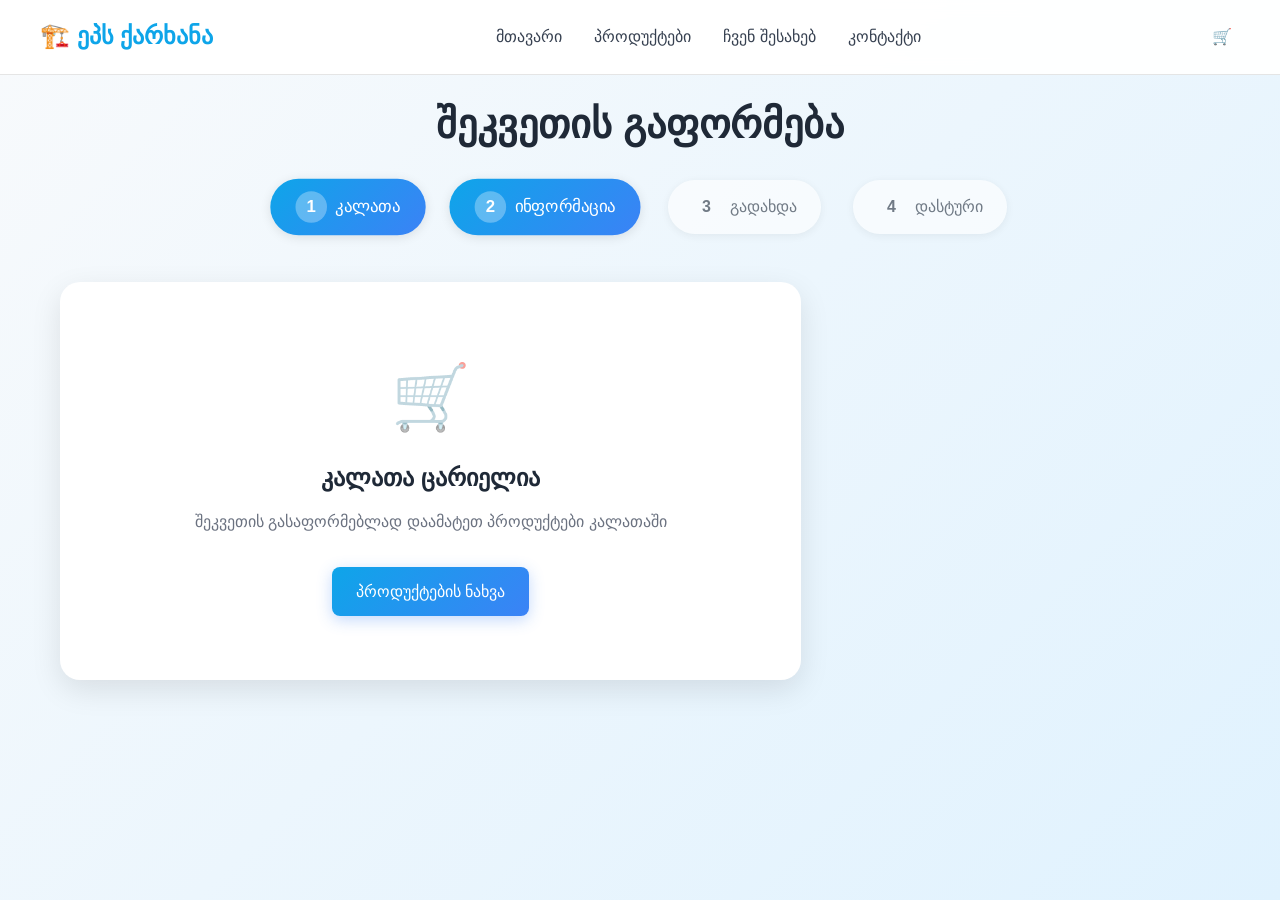
==== checkout.html @ 1c7c9269 "." ====
<!DOCTYPE html>
<html lang="ka">
<head>
    <meta charset="UTF-8">
    <meta name="viewport" content="width=device-width, initial-scale=1.0">
    <title>შეკვეთის გაფორმება - ეპს ქარხანა</title>
    <link rel="stylesheet" href="./style.css">
    <link rel="stylesheet" href="./checkout.css">
</head>
<body>
    <!-- Header -->
    <header class="header">
        <nav class="nav container">
            <div class="nav__brand">
                <h2>🏗️ ეპს ქარხანა</h2>
            </div>
            <div class="nav__menu" id="nav-menu">
                <ul class="nav__list">
                    <li><a href="index.html" class="nav__link">მთავარი</a></li>
                    <li><a href="index.html#products" class="nav__link">პროდუქტები</a></li>
                    <li><a href="index.html#about" class="nav__link">ჩვენ შესახებ</a></li>
                    <li><a href="index.html#contact" class="nav__link">კონტაქტი</a></li>
                </ul>
            </div>
            <div class="nav__actions">
                <div class="cart-icon" id="cart-icon">
                    🛒
                    <span class="cart-count" id="cart-count">0</span>
                </div>
                <div class="nav__toggle" id="nav-toggle">
                    <span></span>
                    <span></span>
                    <span></span>
                </div>
            </div>
        </nav>
    </header>

    <!-- Checkout Main Content -->
    <main class="checkout-main">
        <div class="container">
            <div class="checkout-header">
                <h1>შეკვეთის გაფორმება</h1>
                <div class="checkout-steps">
                    <div class="step active" data-step="1">
                        <span class="step-number">1</span>
                        <span class="step-title">კალათა</span>
                    </div>
                    <div class="step active" data-step="2">
                        <span class="step-number">2</span>
                        <span class="step-title">ინფორმაცია</span>
                    </div>
                    <div class="step" data-step="3">
                        <span class="step-number">3</span>
                        <span class="step-title">გადახდა</span>
                    </div>
                    <div class="step" data-step="4">
                        <span class="step-number">4</span>
                        <span class="step-title">დასტური</span>
                    </div>
                </div>
            </div>

            <div class="checkout-content">
                <div class="checkout-form-section">
                    <!-- Customer Information Form -->
                    <div class="checkout-section" id="customer-info-section">
                        <h2>🏢 მომხმარებლის ინფორმაცია</h2>
                        <form id="checkout-form" class="checkout-form">
                            <div class="form-group">
                                <label for="customer-type">მომხმარებლის ტიპი</label>
                                <select id="customer-type" name="customerType" required>
                                    <option value="">აირჩიეთ ტიპი</option>
                                    <option value="individual">ფიზიკური პირი</option>
                                    <option value="business">იურიდიული პირი</option>
                                </select>
                            </div>

                            <div class="form-row">
                                <div class="form-group">
                                    <label for="first-name">სახელი *</label>
                                    <input type="text" id="first-name" name="firstName" required>
                                </div>
                                <div class="form-group">
                                    <label for="last-name">გვარი *</label>
                                    <input type="text" id="last-name" name="lastName" required>
                                </div>
                            </div>

                            <div class="business-fields" style="display: none;">
                                <div class="form-group">
                                    <label for="company-name">კომპანიის დასახელება</label>
                                    <input type="text" id="company-name" name="companyName">
                                </div>
                                <div class="form-group">
                                    <label for="tax-number">საიდენტიფიკაციო ნომერი</label>
                                    <input type="text" id="tax-number" name="taxNumber">
                                </div>
                            </div>

                            <div class="form-row">
                                <div class="form-group">
                                    <label for="email">ელ. ფოსტა *</label>
                                    <input type="email" id="email" name="email" required>
                                </div>
                                <div class="form-group">
                                    <label for="phone">ტელეფონი *</label>
                                    <input type="tel" id="phone" name="phone" required placeholder="+995 XXX XXX XXX">
                                </div>
                            </div>

                            <h3>📍 მიწოდების მისამართი</h3>
                            <div class="form-group">
                                <label for="city">ქალაქი *</label>
                                <select id="city" name="city" required>
                                    <option value="">აირჩიეთ ქალაქი</option>
                                    <option value="tbilisi">თბილისი</option>
                                    <option value="batumi">ბათუმი</option>
                                    <option value="kutaisi">ქუთაისი</option>
                                    <option value="rustavi">რუსთავი</option>
                                    <option value="gori">გორი</option>
                                    <option value="zugdidi">ზუგდიდი</option>
                                    <option value="poti">ფოთი</option>
                                    <option value="other">სხვა</option>
                                </select>
                            </div>

                            <div class="form-group">
                                <label for="address">მისამართი *</label>
                                <textarea id="address" name="address" required placeholder="ქუჩა, სახლის ნომერი, ბინის ნომერი"></textarea>
                            </div>

                            <div class="form-group">
                                <label for="delivery-notes">მიწოდების შენიშვნები</label>
                                <textarea id="delivery-notes" name="deliveryNotes" placeholder="დამატებითი ინფორმაცია მიწოდების შესახებ"></textarea>
                            </div>

                            <h3>🚚 მიწოდების ტიპი</h3>
                            <div class="delivery-options">
                                <label class="delivery-option">
                                    <input type="radio" name="deliveryType" value="standard" checked>
                                    <div class="delivery-option-content">
                                        <span class="delivery-title">სტანდარტული მიწოდება</span>
                                        <span class="delivery-time">3-5 სამუშაო დღე</span>
                                        <span class="delivery-price">უფასო (50 ლარზე მეტი შეკვეთისთვის)</span>
                                    </div>
                                </label>
                                <label class="delivery-option">
                                    <input type="radio" name="deliveryType" value="express">
                                    <div class="delivery-option-content">
                                        <span class="delivery-title">ექსპრეს მიწოდება</span>
                                        <span class="delivery-time">1-2 სამუშაო დღე</span>
                                        <span class="delivery-price">15 ლარი</span>
                                    </div>
                                </label>
                                <label class="delivery-option">
                                    <input type="radio" name="deliveryType" value="pickup">
                                    <div class="delivery-option-content">
                                        <span class="delivery-title">თვითონ ამოღება</span>
                                        <span class="delivery-time">ნებისმიერ დროს</span>
                                        <span class="delivery-price">უფასო</span>
                                    </div>
                                </label>
                            </div>

                            <h3>💳 გადახდის მეთოდი</h3>
                            <div class="payment-methods">
                                <label class="payment-method">
                                    <input type="radio" name="paymentMethod" value="cash" checked>
                                    <div class="payment-method-content">
                                        <span class="payment-icon">💵</span>
                                        <span class="payment-title">ნაღდი ანგარიშსწორება</span>
                                        <span class="payment-desc">მიწოდებისას</span>
                                    </div>
                                </label>
                                <label class="payment-method">
                                    <input type="radio" name="paymentMethod" value="bank">
                                    <div class="payment-method-content">
                                        <span class="payment-icon">🏦</span>
                                        <span class="payment-title">საბანკო გადარიცხვა</span>
                                        <span class="payment-desc">ინვოისის მიღების შემდეგ</span>
                                    </div>
                                </label>
                                <label class="payment-method">
                                    <input type="radio" name="paymentMethod" value="card">
                                    <div class="payment-method-content">
                                        <span class="payment-icon">💳</span>
                                        <span class="payment-title">ბარათით გადახდა</span>
                                        <span class="payment-desc">ონლაინ გადახდა</span>
                                    </div>
                                </label>
                            </div>

                            <div class="form-actions">
                                <button type="button" class="btn btn--secondary" onclick="window.history.back()">
                                    ← უკან დაბრუნება
                                </button>
                                <button type="submit" class="btn btn--primary" id="place-order-btn">
                                    შეკვეთის გაფორმება
                                </button>
                            </div>
                        </form>
                    </div>
                </div>

                <!-- Order Summary -->
                <div class="order-summary-section">
                    <div class="order-summary">
                        <h2>🛒 შეკვეთის შეჯამება</h2>
                        <div class="order-items" id="checkout-items">
                            <!-- Items will be loaded here -->
                        </div>
                        
                        <div class="order-totals">
                            <div class="total-row">
                                <span>პროდუქტების ღირებულება:</span>
                                <span id="subtotal">0.00 ლარი</span>
                            </div>
                            <div class="total-row">
                                <span>მიწოდება:</span>
                                <span id="delivery-cost">0.00 ლარი</span>
                            </div>
                            <div class="total-row discount-row" id="discount-row" style="display: none;">
                                <span>ფასდაკლება:</span>
                                <span id="discount-amount">-0.00 ლარი</span>
                            </div>
                            <div class="total-row final-total">
                                <span>სულ გადასახდელი:</span>
                                <span id="final-total">0.00 ლარი</span>
                            </div>
                        </div>

                        <div class="promo-code-section">
                            <h4>🎟️ პრომო კოდი</h4>
                            <div class="promo-code-input">
                                <input type="text" id="promo-code" placeholder="შეიყვანეთ პრომო კოდი">
                                <button type="button" id="apply-promo" class="btn btn--secondary">გამოყენება</button>
                            </div>
                            <div class="promo-message" id="promo-message"></div>
                        </div>

                        <div class="trust-badges">
                            <div class="trust-badge">
                                <span class="badge-icon">🔒</span>
                                <span class="badge-text">უსაფრთხო გადახდა</span>
                            </div>
                            <div class="trust-badge">
                                <span class="badge-icon">🚚</span>
                                <span class="badge-text">სწრაფი მიწოდება</span>
                            </div>
                            <div class="trust-badge">
                                <span class="badge-icon">📞</span>
                                <span class="badge-text">24/7 მხარდაჭერა</span>
                            </div>
                        </div>
                    </div>
                </div>
            </div>
        </div>
    </main>

    <!-- Order Confirmation Modal -->
    <div class="order-confirmation-modal" id="order-confirmation-modal" style="display: none;">
        <div class="modal-content">
            <div class="confirmation-header">
                <div class="success-icon">✅</div>
                <h2>შეკვეთა წარმატებით გაიგზავნა!</h2>
            </div>
            <div class="confirmation-body">
                <p>თქვენი შეკვეთის ნომერია: <strong id="order-number"></strong></p>
                <p>ჩვენ დაგიკავშირდებით <span id="contact-time">24 საათში</span> შეკვეთის დასადასტურებლად.</p>
                <div class="order-details" id="confirmation-details">
                    <!-- Order details will be shown here -->
                </div>
            </div>
            <div class="confirmation-actions">
                <button class="btn btn--primary" onclick="window.location.href='index.html'">
                    მთავარ გვერდზე დაბრუნება
                </button>
                <button class="btn btn--secondary" onclick="window.print()">
                    შეკვეთის ამობეჭდვა
                </button>
            </div>
        </div>
    </div>

    <!-- Scripts -->
    <script src="./products.js"></script>
    <script src="./georgian-content.js"></script>
    <script src="./checkout.js"></script>
</body>
</html>
---- style.css ----
/* Reset and Base Styles */
* {
    margin: 0;
    padding: 0;
    box-sizing: border-box;
}

html {
    scroll-behavior: smooth;
}

body {
    font-family: 'Noto Sans Georgian', -apple-system, BlinkMacSystemFont, 'Segoe UI', Roboto, sans-serif;
    line-height: 1.6;
    color: #1f2937;
    overflow-x: hidden;
}

.container {
    max-width: 1200px;
    margin: 0 auto;
    padding: 0 20px;
}

/* Typography */
h1, h2, h3, h4, h5, h6 {
    font-weight: 600;
    line-height: 1.2;
}

.highlight {
    background: linear-gradient(135deg, #0ea5e9, #3b82f6);
    -webkit-background-clip: text;
    -webkit-text-fill-color: transparent;
    background-clip: text;
}

/* Buttons */
.btn {
    display: inline-block;
    padding: 12px 24px;
    border-radius: 8px;
    text-decoration: none;
    font-weight: 500;
    transition: all 0.3s ease;
    border: none;
    cursor: pointer;
    font-size: 16px;
}

.btn--primary {
    background: linear-gradient(135deg, #0ea5e9, #3b82f6);
    color: white;
    box-shadow: 0 4px 15px rgba(59, 130, 246, 0.3);
}

.btn--primary:hover {
    transform: translateY(-2px);
    box-shadow: 0 8px 25px rgba(59, 130, 246, 0.4);
}

.btn--secondary {
    background: transparent;
    color: #0ea5e9;
    border: 2px solid #0ea5e9;
}

.btn--secondary:hover {
    background: #0ea5e9;
    color: white;
    transform: translateY(-2px);
}

/* Header */
.header {
    position: fixed;
    top: 0;
    left: 0;
    width: 100%;
    background: rgba(255, 255, 255, 0.95);
    backdrop-filter: blur(10px);
    z-index: 1000;
    transition: all 0.3s ease;
    border-bottom: 1px solid rgba(0, 0, 0, 0.1);
}

.nav {
    display: flex;
    align-items: center;
    justify-content: space-between;
    padding: 1rem 0;
}

.nav__brand h2 {
    color: #0ea5e9;
    font-size: 1.5rem;
}

.nav__list {
    display: flex;
    list-style: none;
    gap: 2rem;
}

.nav__link {
    text-decoration: none;
    color: #374151;
    font-weight: 500;
    transition: color 0.3s ease;
    position: relative;
}

.nav__link:hover,
.nav__link.active {
    color: #0ea5e9;
}

.nav__link::after {
    content: '';
    position: absolute;
    bottom: -5px;
    left: 0;
    width: 0;
    height: 2px;
    background: #0ea5e9;
    transition: width 0.3s ease;
}

.nav__link:hover::after,
.nav__link.active::after {
    width: 100%;
}

.nav__actions {
    display: flex;
    align-items: center;
    gap: 1rem;
}

.cart-icon {
    position: relative;
    cursor: pointer;
    padding: 8px;
    border-radius: 50%;
    transition: all 0.3s ease;
}

.cart-icon:hover {
    background: #f3f4f6;
    transform: scale(1.1);
}

.cart-icon.bounce {
    animation: bounce 0.6s ease;
}

@keyframes bounce {
    0%, 20%, 60%, 100% { transform: translateY(0) scale(1); }
    40% { transform: translateY(-10px) scale(1.1); }
    80% { transform: translateY(-5px) scale(1.05); }
}

.cart-count {
    position: absolute;
    top: -5px;
    right: -5px;
    background: #ef4444;
    color: white;
    border-radius: 50%;
    width: 20px;
    height: 20px;
    display: flex;
    align-items: center;
    justify-content: center;
    font-size: 12px;
    font-weight: bold;
    animation: pulse 0.3s ease;
}

@keyframes pulse {
    0% { transform: scale(1); }
    50% { transform: scale(1.2); }
    100% { transform: scale(1); }
}

.nav__toggle {
    display: none;
    flex-direction: column;
    cursor: pointer;
    gap: 4px;
}

.nav__toggle span {
    width: 25px;
    height: 3px;
    background: #374151;
    transition: all 0.3s ease;
}

/* Cart Sidebar */
.cart-sidebar {
    position: fixed;
    top: 0;
    right: -400px;
    width: 400px;
    height: 100vh;
    background: white;
    box-shadow: -5px 0 15px rgba(0, 0, 0, 0.1);
    z-index: 1001;
    transition: right 0.3s ease;
    display: flex;
    flex-direction: column;
}

.cart-sidebar.active {
    right: 0;
}

.cart-header {
    padding: 20px;
    border-bottom: 1px solid #e5e7eb;
    display: flex;
    justify-content: space-between;
    align-items: center;
}

.cart-close {
    background: none;
    border: none;
    font-size: 24px;
    cursor: pointer;
    color: #6b7280;
    transition: color 0.3s ease;
}

.cart-close:hover {
    color: #ef4444;
}

.cart-items {
    flex: 1;
    padding: 20px;
    overflow-y: auto;
}

.cart-item {
    display: flex;
    align-items: flex-start;
    gap: 15px;
    padding: 15px 0;
    border-bottom: 1px solid #f3f4f6;
}

.cart-item-image {
    width: 60px;
    height: 60px;
    display: flex;
    align-items: center;
    justify-content: center;
    background: #f8fafc;
    border-radius: 8px;
    overflow: hidden;
}

.cart-item-image img {
    width: 100%;
    height: 100%;
    object-fit: cover;
}

.cart-item-info {
    flex: 1;
}

.cart-item-name {
    font-weight: 500;
    margin-bottom: 5px;
    font-size: 14px;
    line-height: 1.3;
}

.cart-item-price {
    color: #0ea5e9;
    font-weight: 600;
    margin-bottom: 10px;
}

.quantity-controls {
    display: flex;
    align-items: center;
    gap: 8px;
}

.quantity-btn {
    background: #f3f4f6;
    border: none;
    width: 28px;
    height: 28px;
    border-radius: 50%;
    cursor: pointer;
    display: flex;
    align-items: center;
    justify-content: center;
    font-weight: bold;
    transition: all 0.3s ease;
}

.quantity-btn:hover {
    background: #e5e7eb;
    transform: scale(1.1);
}

.remove-btn {
    background: #ef4444 !important;
    color: white !important;
    margin-left: 5px;
}

.remove-btn:hover {
    background: #dc2626 !important;
}

.quantity-display {
    min-width: 20px;
    text-align: center;
    font-weight: 500;
}

.cart-footer {
    padding: 20px;
    border-top: 1px solid #e5e7eb;
}

.cart-total {
    margin-bottom: 15px;
    text-align: center;
    font-size: 18px;
}

.checkout-btn {
    width: 100%;
    padding: 15px;
    background: linear-gradient(135deg, #0ea5e9, #3b82f6);
    color: white;
    border: none;
    border-radius: 8px;
    font-weight: 600;
    cursor: pointer;
    transition: all 0.3s ease;
}

.checkout-btn:hover:not(:disabled) {
    transform: translateY(-2px);
    box-shadow: 0 8px 25px rgba(59, 130, 246, 0.4);
}

.checkout-btn:disabled {
    background: #9ca3af;
    cursor: not-allowed;
    transform: none;
    box-shadow: none;
}

.empty-cart {
    text-align: center;
    color: #6b7280;
    font-style: italic;
    padding: 2rem 0;
}

/* Hero Section */
.hero {
    padding: 120px 0 80px;
    background: linear-gradient(135deg, #f8fafc 0%, #e0f2fe 100%);
    position: relative;
    overflow: hidden;
}

.hero::before {
    content: '';
    position: absolute;
    top: 0;
    left: 0;
    right: 0;
    bottom: 0;
    background: url('data:image/svg+xml,<svg xmlns="http://www.w3.org/2000/svg" viewBox="0 0 100 100"><defs><pattern id="grid" width="10" height="10" patternUnits="userSpaceOnUse"><path d="M 10 0 L 0 0 0 10" fill="none" stroke="%23e0f2fe" stroke-width="0.5"/></pattern></defs><rect width="100" height="100" fill="url(%23grid)"/></svg>');
    opacity: 0.5;
}

.hero__container {
    display: grid;
    grid-template-columns: 1fr 1fr;
    gap: 4rem;
    align-items: center;
    position: relative;
    z-index: 1;
}

.hero__title {
    font-size: 3rem;
    margin-bottom: 1.5rem;
    line-height: 1.1;
}

.hero__description {
    font-size: 1.1rem;
    color: #6b7280;
    margin-bottom: 2rem;
    line-height: 1.7;
}

.hero__buttons {
    display: flex;
    gap: 1rem;
    flex-wrap: wrap;
}

.hero__image-placeholder {
    background: white;
    border-radius: 20px;
    box-shadow: 0 20px 40px rgba(0, 0, 0, 0.1);
    overflow: hidden;
    transform: perspective(1000px) rotateY(-5deg);
    transition: transform 0.3s ease;
}

.hero__image-placeholder:hover {
    transform: perspective(1000px) rotateY(0deg);
}

/* Section Styles */
section {
    padding: 80px 0;
}

.section-header {
    text-align: center;
    margin-bottom: 4rem;
}

.section-title {
    font-size: 2.5rem;
    margin-bottom: 1rem;
    color: #1f2937;
}

.section-subtitle {
    font-size: 1.1rem;
    color: #6b7280;
    max-width: 600px;
    margin: 0 auto;
}

/* Benefits Section */
.benefits {
    background: white;
}

.benefits__grid {
    display: grid;
    grid-template-columns: repeat(auto-fit, minmax(300px, 1fr));
    gap: 2rem;
}

.benefit-card {
    background: white;
    padding: 2rem;
    border-radius: 16px;
    box-shadow: 0 4px 20px rgba(0, 0, 0, 0.08);
    transition: all 0.3s ease;
    border: 1px solid #f3f4f6;
}

.benefit-card:hover {
    transform: translateY(-8px);
    box-shadow: 0 20px 40px rgba(0, 0, 0, 0.12);
}

.benefit-icon {
    font-size: 3rem;
    margin-bottom: 1rem;
    display: block;
}

.benefit-card h3 {
    font-size: 1.25rem;
    margin-bottom: 1rem;
    color: #1f2937;
}

.benefit-card p {
    color: #6b7280;
    line-height: 1.6;
}

/* Why Us Section */
.why-us {
    background: linear-gradient(135deg, #f8fafc 0%, #e0f2fe 100%);
}

.why-us__features {
    display: grid;
    gap: 2rem;
}

.feature-item {
    display: flex;
    align-items: flex-start;
    gap: 2rem;
    padding: 2rem;
    background: white;
    border-radius: 16px;
    box-shadow: 0 4px 20px rgba(0, 0, 0, 0.08);
    transition: all 0.3s ease;
}

.feature-item:hover {
    transform: translateX(10px);
    box-shadow: 0 20px 40px rgba(0, 0, 0, 0.12);
}

.feature-number {
    background: linear-gradient(135deg, #0ea5e9, #3b82f6);
    color: white;
    width: 60px;
    height: 60px;
    border-radius: 50%;
    display: flex;
    align-items: center;
    justify-content: center;
    font-size: 1.5rem;
    font-weight: bold;
    flex-shrink: 0;
}

.feature-content h3 {
    font-size: 1.25rem;
    margin-bottom: 0.5rem;
    color: #1f2937;
}

.feature-content p {
    color: #6b7280;
    line-height: 1.6;
}

/* Products Section */
.products {
    background: white;
}

.products__controls {
    display: flex;
    justify-content: space-between;
    align-items: center;
    margin-bottom: 3rem;
    gap: 2rem;
    flex-wrap: wrap;
}

.search-box {
    position: relative;
    flex: 1;
    max-width: 400px;
}

.search-box input {
    width: 100%;
    padding: 12px 45px 12px 15px;
    border: 2px solid #e5e7eb;
    border-radius: 8px;
    font-size: 16px;
    transition: all 0.3s ease;
}

.search-box input:focus {
    outline: none;
    border-color: #0ea5e9;
    box-shadow: 0 0 0 3px rgba(14, 165, 233, 0.1);
}

.search-icon {
    position: absolute;
    right: 15px;
    top: 50%;
    transform: translateY(-50%);
    color: #6b7280;
}

.filters {
    display: flex;
    gap: 1rem;
}

.filters select {
    padding: 12px 15px;
    border: 2px solid #e5e7eb;
    border-radius: 8px;
    font-size: 16px;
    background: white;
    cursor: pointer;
    transition: all 0.3s ease;
}

.filters select:focus {
    outline: none;
    border-color: #0ea5e9;
    box-shadow: 0 0 0 3px rgba(14, 165, 233, 0.1);
}

.products__grid {
    display: grid;
    grid-template-columns: repeat(auto-fill, minmax(300px, 1fr));
    gap: 2rem;
}

.product-card {
    background: white;
    border-radius: 16px;
    overflow: hidden;
    box-shadow: 0 4px 20px rgba(0, 0, 0, 0.08);
    transition: all 0.3s ease;
    border: 1px solid #f3f4f6;
    position: relative;
}

.product-card:hover {
    transform: translateY(-8px);
    box-shadow: 0 20px 40px rgba(0, 0, 0, 0.12);
}

.product-image {
    height: 200px;
    background: linear-gradient(135deg, #f8fafc, #e0f2fe);
    display: flex;
    align-items: center;
    justify-content: center;
    position: relative;
    overflow: hidden;
}

.product-image img {
    width: 100%;
    height: 100%;
    object-fit: cover;
}

.product-image-fallback {
    display: flex;
    align-items: center;
    justify-content: center;
    color: #0ea5e9;
    font-size: 3rem;
}

.out-of-stock-badge {
    position: absolute;
    top: 10px;
    right: 10px;
    background: #ef4444;
    color: white;
    padding: 4px 8px;
    border-radius: 4px;
    font-size: 12px;
    font-weight: bold;
}

.product-info {
    padding: 1.5rem;
}

.product-name {
    font-size: 1.25rem;
    font-weight: 600;
    margin-bottom: 0.5rem;
    color: #1f2937;
    line-height: 1.3;
}

.product-description {
    color: #6b7280;
    margin-bottom: 1rem;
    line-height: 1.5;
    font-size: 14px;
}

.product-specs {
    display: flex;
    gap: 0.5rem;
    margin-bottom: 1rem;
    flex-wrap: wrap;
}

.spec-item {
    background: #f3f4f6;
    color: #374151;
    padding: 2px 8px;
    border-radius: 12px;
    font-size: 12px;
    font-weight: 500;
}

.product-price {
    font-size: 1.5rem;
    font-weight: bold;
    color: #0ea5e9;
    margin-bottom: 1rem;
}

.add-to-cart {
    width: 100%;
    padding: 12px;
    background: linear-gradient(135deg, #0ea5e9, #3b82f6);
    color: white;
    border: none;
    border-radius: 8px;
    font-weight: 600;
    cursor: pointer;
    transition: all 0.3s ease;
    font-size: 14px;
}

.add-to-cart:hover:not(:disabled) {
    transform: translateY(-2px);
    box-shadow: 0 8px 25px rgba(59, 130, 246, 0.4);
}

.add-to-cart.disabled {
    background: #9ca3af;
    cursor: not-allowed;
    transform: none;
    box-shadow: none;
}

.add-to-cart.in-cart {
    background: #10b981;
}

.add-to-cart.in-cart:hover {
    background: #059669;
    box-shadow: 0 8px 25px rgba(16, 185, 129, 0.4);
}

/* About Section */
.about {
    background: linear-gradient(135deg, #f8fafc 0%, #e0f2fe 100%);
}

.about__content {
    display: grid;
    grid-template-columns: 1fr 1fr;
    gap: 4rem;
    align-items: center;
}

.about__text h2 {
    font-size: 2.5rem;
    margin-bottom: 1.5rem;
    color: #1f2937;
}

.about__text p {
    color: #6b7280;
    margin-bottom: 1.5rem;
    line-height: 1.7;
}

.about__stats {
    display: grid;
    grid-template-columns: repeat(3, 1fr);
    gap: 2rem;
    margin-top: 2rem;
}

.stat-item {
    text-align: center;
    padding: 1.5rem;
    background: white;
    border-radius: 12px;
    box-shadow: 0 4px 15px rgba(0, 0, 0, 0.08);
    transition: transform 0.3s ease;
}

.stat-item:hover {
    transform: translateY(-5px);
}

.stat-item h3 {
    font-size: 2rem;
    color: #0ea5e9;
    margin-bottom: 0.5rem;
}

.stat-item p {
    color: #6b7280;
    font-weight: 500;
}

.about__image-placeholder {
    background: white;
    border-radius: 20px;
    box-shadow: 0 20px 40px rgba(0, 0, 0, 0.1);
    overflow: hidden;
}

/* Contact Section */
.contact {
    background: white;
}

.contact__content {
    display: grid;
    grid-template-columns: 1fr 1fr;
    gap: 4rem;
}

.contact__info {
    display: flex;
    flex-direction: column;
    gap: 2rem;
}

.contact-item {
    display: flex;
    align-items: flex-start;
    gap: 1rem;
    padding: 1.5rem;
    background: #f8fafc;
    border-radius: 12px;
    transition: all 0.3s ease;
}

.contact-item:hover {
    background: #e0f2fe;
    transform: translateX(5px);
}

.contact-icon {
    font-size: 1.5rem;
    margin-top: 0.25rem;
}

.contact-item h4 {
    color: #1f2937;
    margin-bottom: 0.5rem;
}

.contact-item p {
    color: #6b7280;
    line-height: 1.5;
}

.map-container {
    border-radius: 16px;
    overflow: hidden;
    box-shadow: 0 10px 30px rgba(0, 0, 0, 0.1);
}

.map-container iframe {
    border-radius: 16px;
}

/* Footer */
.footer {
    background: #1f2937;
    color: white;
    padding: 3rem 0 1rem;
}

.footer__content {
    display: grid;
    grid-template-columns: repeat(auto-fit, minmax(250px, 1fr));
    gap: 2rem;
    margin-bottom: 2rem;
}

.footer__brand h3 {
    color: #0ea5e9;
    margin-bottom: 1rem;
}

.footer__brand p {
    color: #9ca3af;
    line-height: 1.6;
}

.footer__links h4,
.footer__contact h4 {
    margin-bottom: 1rem;
    color: white;
}

.footer__links ul {
    list-style: none;
}

.footer__links li {
    margin-bottom: 0.5rem;
}

.footer__links a {
    color: #9ca3af;
    text-decoration: none;
    transition: color 0.3s ease;
}

.footer__links a:hover {
    color: #0ea5e9;
}

.footer__contact p {
    color: #9ca3af;
    margin-bottom: 0.5rem;
}

.footer__bottom {
    border-top: 1px solid #374151;
    padding-top: 1rem;
    text-align: center;
    color: #9ca3af;
}

/* Responsive Design */
@media (max-width: 1024px) {
    .hero__container,
    .about__content,
    .contact__content {
        grid-template-columns: 1fr;
        gap: 2rem;
    }
    
    .hero__title {
        font-size: 2.5rem;
    }
    
    .products__controls {
        flex-direction: column;
        align-items: stretch;
    }
    
    .search-box {
        max-width: none;
    }
    
    .filters {
        justify-content: center;
    }
}

@media (max-width: 768px) {
    .nav__menu {
        position: fixed;
        top: 70px;
        left: -100%;
        width: 100%;
        height: calc(100vh - 70px);
        background: white;
        flex-direction: column;
        justify-content: flex-start;
        align-items: center;
        padding: 2rem;
        transition: left 0.3s ease;
        box-shadow: 0 5px 15px rgba(0, 0, 0, 0.1);
    }
    
    .nav__menu.active {
        left: 0;
    }
    
    .nav__list {
        flex-direction: column;
        gap: 1rem;
        width: 100%;
        text-align: center;
    }
    
    .nav__toggle {
        display: flex;
    }
    
    .nav__toggle.active span:nth-child(1) {
        transform: rotate(45deg) translate(5px, 5px);
    }
    
    .nav__toggle.active span:nth-child(2) {
        opacity: 0;
    }
    
    .nav__toggle.active span:nth-child(3) {
        transform: rotate(-45deg) translate(7px, -6px);
    }
    
    .hero {
        padding: 100px 0 60px;
    }
    
    .hero__title {
        font-size: 2rem;
    }
    
    .hero__buttons {
        justify-content: center;
    }
    
    .section-title {
        font-size: 2rem;
    }
    
    .benefits__grid {
        grid-template-columns: 1fr;
    }
    
    .products__grid {
        grid-template-columns: 1fr;
    }
    
    .about__stats {
        grid-template-columns: 1fr;
    }
    
    .filters {
        flex-direction: column;
    }
    
    .cart-sidebar {
        width: 100%;
        right: -100%;
    }
    
    .feature-item {
        flex-direction: column;
        text-align: center;
    }
}

@media (max-width: 480px) {
    .container {
        padding: 0 15px;
    }
    
    .hero__title {
        font-size: 1.75rem;
    }
    
    .hero__buttons {
        flex-direction: column;
    }
    
    .btn {
        text-align: center;
    }
    
    .section-title {
        font-size: 1.75rem;
    }
    
    .benefit-card,
    .feature-item {
        padding: 1.5rem;
    }
    
    .cart-sidebar {
        width: 100vw;
    }
}

/* Animation Classes */
.fade-in {
    opacity: 0;
    transform: translateY(30px);
    transition: all 0.6s ease;
}

.fade-in.visible {
    opacity: 1;
    transform: translateY(0);
}

.slide-in-left {
    opacity: 0;
    transform: translateX(-50px);
    transition: all 0.6s ease;
}

.slide-in-left.visible {
    opacity: 1;
    transform: translateX(0);
}

.slide-in-right {
    opacity: 0;
    transform: translateX(50px);
    transition: all 0.6s ease;
}

.slide-in-right.visible {
    opacity: 1;
    transform: translateX(0);
}

/* Loading Animation */
.loading {
    display: inline-block;
    width: 20px;
    height: 20px;
    border: 3px solid #f3f3f3;
    border-top: 3px solid #0ea5e9;
    border-radius: 50%;
    animation: spin 1s linear infinite;
}

@keyframes spin {
    0% { transform: rotate(0deg); }
    100% { transform: rotate(360deg); }
}

/* Scroll to top button */
.scroll-to-top {
    position: fixed;
    bottom: 30px;
    right: 30px;
    width: 50px;
    height: 50px;
    background: linear-gradient(135deg, #0ea5e9, #3b82f6);
    color: white;
    border: none;
    border-radius: 50%;
    cursor: pointer;
    display: none;
    align-items: center;
    justify-content: center;
    font-size: 20px;
    box-shadow: 0 4px 15px rgba(59, 130, 246, 0.3);
    transition: all 0.3s ease;
    z-index: 999;
}

.scroll-to-top:hover {
    transform: translateY(-3px);
    box-shadow: 0 8px 25px rgba(59, 130, 246, 0.4);
}

.scroll-to-top.visible {
    display: flex;
}

/* No products message */
.no-products {
    grid-column: 1/-1;
    text-align: center;
    padding: 3rem;
    color: #6b7280;
}

.no-products h3 {
    color: #374151;
    margin-bottom: 0.5rem;
}

/* Order modal */
.order-modal {
    position: fixed;
    top: 0;
    left: 0;
    right: 0;
    bottom: 0;
    background: rgba(0, 0, 0, 0.5);
    display: flex;
    align-items: center;
    justify-content: center;
    z-index: 2000;
    animation: fadeIn 0.3s ease;
}

.order-modal-content {
    background: white;
    padding: 2rem;
    border-radius: 1rem;
    text-align: center;
    max-width: 400px;
    margin: 1rem;
    box-shadow: 0 20px 40px rgba(0, 0, 0, 0.2);
    animation: slideUp 0.3s ease;
}

.order-success-icon {
    font-size: 4rem;
    margin-bottom: 1rem;
}

@keyframes fadeIn {
    from { opacity: 0; }
    to { opacity: 1; }
}

@keyframes slideUp {
    from { transform: translateY(50px); opacity: 0; }
    to { transform: translateY(0); opacity: 1; }
}

/* Notification improvements */
.notification {
    position: fixed;
    top: 100px;
    right: 20px;
    background: linear-gradient(135deg, #0ea5e9, #3b82f6);
    color: white;
    padding: 15px 20px;
    border-radius: 8px;
    box-shadow: 0 4px 15px rgba(59, 130, 246, 0.3);
    z-index: 1002;
    transform: translateX(100%);
    transition: transform 0.3s ease;
    max-width: 300px;
    word-wrap: break-word;
    animation: slideInNotification 0.3s ease forwards;
}

@keyframes slideInNotification {
    from { transform: translateX(100%); }
    to { transform: translateX(0); }
}

/* Performance optimizations */
.product-card img,
.cart-item-image img {
    will-change: transform;
}

.cart-sidebar {
    will-change: right;
}

.nav__menu {
    will-change: left;
}

/* Focus styles for accessibility */
button:focus,
input:focus,
select:focus {
    outline: 2px solid #0ea5e9;
    outline-offset: 2px;
}

/* High contrast mode support */
@media (prefers-contrast: high) {
    .btn--primary {
        background: #000;
        border: 2px solid #000;
    }
    
    .btn--secondary {
        background: #fff;
        color: #000;
        border: 2px solid #000;
    }
}

/* Reduced motion support */
@media (prefers-reduced-motion: reduce) {
    * {
        animation-duration: 0.01ms !important;
        animation-iteration-count: 1 !important;
        transition-duration: 0.01ms !important;
    }
    
    html {
        scroll-behavior: auto;
    }
}
---- checkout.css ----
/* Checkout Page Specific Styles */

.checkout-main {
    padding-top: 100px;
    min-height: 100vh;
    background: linear-gradient(135deg, #f8fafc 0%, #e0f2fe 100%);
}

.checkout-header {
    text-align: center;
    margin-bottom: 3rem;
}

.checkout-header h1 {
    font-size: 2.5rem;
    color: #1f2937;
    margin-bottom: 2rem;
}

/* Checkout Steps */
.checkout-steps {
    display: flex;
    justify-content: center;
    align-items: center;
    gap: 2rem;
    margin-bottom: 2rem;
}

.step {
    display: flex;
    align-items: center;
    gap: 0.5rem;
    padding: 0.75rem 1.5rem;
    background: white;
    border-radius: 50px;
    box-shadow: 0 2px 10px rgba(0, 0, 0, 0.1);
    transition: all 0.3s ease;
    opacity: 0.6;
}

.step.active {
    opacity: 1;
    background: linear-gradient(135deg, #0ea5e9, #3b82f6);
    color: white;
    transform: scale(1.05);
}

.step-number {
    width: 30px;
    height: 30px;
    border-radius: 50%;
    background: rgba(255, 255, 255, 0.2);
    display: flex;
    align-items: center;
    justify-content: center;
    font-weight: bold;
}

.step.active .step-number {
    background: rgba(255, 255, 255, 0.3);
}

.step-title {
    font-weight: 500;
}

/* Checkout Content Layout */
.checkout-content {
    display: grid;
    grid-template-columns: 2fr 1fr;
    gap: 3rem;
    align-items: start;
}

.checkout-form-section,
.order-summary-section {
    background: white;
    border-radius: 20px;
    padding: 2rem;
    box-shadow: 0 10px 30px rgba(0, 0, 0, 0.1);
}

.checkout-section h2 {
    color: #1f2937;
    margin-bottom: 1.5rem;
    font-size: 1.5rem;
    display: flex;
    align-items: center;
    gap: 0.5rem;
}

.checkout-section h3 {
    color: #374151;
    margin: 2rem 0 1rem 0;
    font-size: 1.25rem;
    border-bottom: 2px solid #e5e7eb;
    padding-bottom: 0.5rem;
}

/* Form Styles */
.checkout-form {
    display: flex;
    flex-direction: column;
    gap: 1.5rem;
}

.form-row {
    display: grid;
    grid-template-columns: 1fr 1fr;
    gap: 1rem;
}

.form-group {
    display: flex;
    flex-direction: column;
    gap: 0.5rem;
}

.form-group label {
    font-weight: 500;
    color: #374151;
}

.form-group input,
.form-group select,
.form-group textarea {
    padding: 12px 15px;
    border: 2px solid #e5e7eb;
    border-radius: 8px;
    font-size: 16px;
    transition: all 0.3s ease;
    font-family: inherit;
}

.form-group input:focus,
.form-group select:focus,
.form-group textarea:focus {
    outline: none;
    border-color: #0ea5e9;
    box-shadow: 0 0 0 3px rgba(14, 165, 233, 0.1);
}

.form-group textarea {
    resize: vertical;
    min-height: 80px;
}

/* Delivery Options */
.delivery-options {
    display: flex;
    flex-direction: column;
    gap: 1rem;
}

.delivery-option {
    display: flex;
    align-items: center;
    gap: 1rem;
    padding: 1rem;
    border: 2px solid #e5e7eb;
    border-radius: 12px;
    cursor: pointer;
    transition: all 0.3s ease;
}

.delivery-option:hover {
    border-color: #0ea5e9;
    background: #f0f9ff;
}

.delivery-option input[type="radio"]:checked + .delivery-option-content {
    color: #0ea5e9;
}

.delivery-option input[type="radio"] {
    margin: 0;
}

.delivery-option-content {
    display: flex;
    flex-direction: column;
    gap: 0.25rem;
}

.delivery-title {
    font-weight: 600;
    font-size: 1.1rem;
}

.delivery-time {
    color: #6b7280;
    font-size: 0.9rem;
}

.delivery-price {
    color: #0ea5e9;
    font-weight: 500;
    font-size: 0.9rem;
}

/* Payment Methods */
.payment-methods {
    display: grid;
    grid-template-columns: repeat(auto-fit, minmax(200px, 1fr));
    gap: 1rem;
}

.payment-method {
    display: flex;
    flex-direction: column;
    align-items: center;
    padding: 1.5rem;
    border: 2px solid #e5e7eb;
    border-radius: 12px;
    cursor: pointer;
    transition: all 0.3s ease;
    text-align: center;
}

.payment-method:hover {
    border-color: #0ea5e9;
    background: #f0f9ff;
    transform: translateY(-2px);
}

.payment-method input[type="radio"] {
    display: none;
}

.payment-method input[type="radio"]:checked + .payment-method-content {
    color: #0ea5e9;
}

.payment-method-content {
    display: flex;
    flex-direction: column;
    align-items: center;
    gap: 0.5rem;
}

.payment-icon {
    font-size: 2rem;
    margin-bottom: 0.5rem;
}

.payment-title {
    font-weight: 600;
    font-size: 1.1rem;
}

.payment-desc {
    color: #6b7280;
    font-size: 0.9rem;
}

/* Form Actions */
.form-actions {
    display: flex;
    justify-content: space-between;
    align-items: center;
    gap: 1rem;
    margin-top: 2rem;
    padding-top: 2rem;
    border-top: 2px solid #e5e7eb;
}

/* Order Summary */
.order-summary h2 {
    color: #1f2937;
    margin-bottom: 1.5rem;
    font-size: 1.5rem;
    display: flex;
    align-items: center;
    gap: 0.5rem;
}

.order-items {
    display: flex;
    flex-direction: column;
    gap: 1rem;
    margin-bottom: 2rem;
}

.checkout-item {
    display: flex;
    align-items: center;
    gap: 1rem;
    padding: 1rem;
    background: #f8fafc;
    border-radius: 12px;
    border: 1px solid #e5e7eb;
}

.checkout-item-image {
    width: 60px;
    height: 60px;
    background: linear-gradient(135deg, #f8fafc, #e0f2fe);
    border-radius: 8px;
    display: flex;
    align-items: center;
    justify-content: center;
    color: #0ea5e9;
    font-size: 1.5rem;
    flex-shrink: 0;
}

.checkout-item-info {
    flex: 1;
}

.checkout-item-name {
    font-weight: 600;
    color: #1f2937;
    margin-bottom: 0.25rem;
    font-size: 0.9rem;
    line-height: 1.3;
}

.checkout-item-details {
    display: flex;
    justify-content: space-between;
    align-items: center;
    color: #6b7280;
    font-size: 0.85rem;
}

.checkout-item-price {
    color: #0ea5e9;
    font-weight: 600;
}

/* Order Totals */
.order-totals {
    border-top: 2px solid #e5e7eb;
    padding-top: 1rem;
    margin-bottom: 2rem;
}

.total-row {
    display: flex;
    justify-content: space-between;
    align-items: center;
    padding: 0.5rem 0;
    color: #6b7280;
}

.total-row.final-total {
    font-size: 1.25rem;
    font-weight: bold;
    color: #1f2937;
    border-top: 2px solid #e5e7eb;
    margin-top: 0.5rem;
    padding-top: 1rem;
}

.discount-row {
    color: #10b981 !important;
}

/* Promo Code Section */
.promo-code-section {
    margin-bottom: 2rem;
    padding: 1rem;
    background: #f0f9ff;
    border-radius: 12px;
    border: 1px solid #bae6fd;
}

.promo-code-section h4 {
    margin-bottom: 1rem;
    color: #1f2937;
    display: flex;
    align-items: center;
    gap: 0.5rem;
}

.promo-code-input {
    display: flex;
    gap: 0.5rem;
}

.promo-code-input input {
    flex: 1;
    padding: 10px 12px;
    border: 2px solid #e5e7eb;
    border-radius: 6px;
    font-size: 14px;
}

.promo-code-input button {
    padding: 10px 16px;
    font-size: 14px;
}

.promo-message {
    margin-top: 0.5rem;
    font-size: 0.85rem;
    padding: 0.5rem;
    border-radius: 6px;
}

.promo-message.success {
    background: #dcfce7;
    color: #166534;
    border: 1px solid #bbf7d0;
}

.promo-message.error {
    background: #fef2f2;
    color: #dc2626;
    border: 1px solid #fecaca;
}

/* Trust Badges */
.trust-badges {
    display: flex;
    flex-direction: column;
    gap: 0.75rem;
}

.trust-badge {
    display: flex;
    align-items: center;
    gap: 0.75rem;
    padding: 0.75rem;
    background: #f8fafc;
    border-radius: 8px;
    border: 1px solid #e5e7eb;
}

.badge-icon {
    font-size: 1.25rem;
}

.badge-text {
    font-size: 0.9rem;
    color: #374151;
    font-weight: 500;
}

/* Order Confirmation Modal */
.order-confirmation-modal {
    position: fixed;
    top: 0;
    left: 0;
    right: 0;
    bottom: 0;
    background: rgba(0, 0, 0, 0.7);
    display: flex;
    align-items: center;
    justify-content: center;
    z-index: 2000;
    padding: 1rem;
}

.modal-content {
    background: white;
    border-radius: 20px;
    padding: 2rem;
    max-width: 500px;
    width: 100%;
    max-height: 90vh;
    overflow-y: auto;
    box-shadow: 0 20px 40px rgba(0, 0, 0, 0.3);
    animation: modalSlideIn 0.3s ease;
}

@keyframes modalSlideIn {
    from {
        opacity: 0;
        transform: translateY(50px) scale(0.9);
    }
    to {
        opacity: 1;
        transform: translateY(0) scale(1);
    }
}

.confirmation-header {
    text-align: center;
    margin-bottom: 2rem;
}

.success-icon {
    font-size: 4rem;
    margin-bottom: 1rem;
}

.confirmation-header h2 {
    color: #1f2937;
    margin-bottom: 1rem;
}

.confirmation-body {
    margin-bottom: 2rem;
}

.confirmation-body p {
    margin-bottom: 1rem;
    color: #6b7280;
    line-height: 1.6;
}

.order-details {
    background: #f8fafc;
    padding: 1rem;
    border-radius: 12px;
    margin-top: 1rem;
}

.confirmation-actions {
    display: flex;
    gap: 1rem;
    justify-content: center;
}

/* Responsive Design */
@media (max-width: 1024px) {
    .checkout-content {
        grid-template-columns: 1fr;
        gap: 2rem;
    }
    
    .order-summary-section {
        order: -1;
    }
    
    .checkout-steps {
        flex-wrap: wrap;
        gap: 1rem;
    }
    
    .step {
        padding: 0.5rem 1rem;
    }
}

@media (max-width: 768px) {
    .checkout-main {
        padding-top: 80px;
    }
    
    .checkout-header h1 {
        font-size: 2rem;
    }
    
    .checkout-steps {
        gap: 0.5rem;
    }
    
    .step {
        flex-direction: column;
        padding: 0.75rem;
        text-align: center;
    }
    
    .step-title {
        font-size: 0.85rem;
    }
    
    .checkout-form-section,
    .order-summary-section {
        padding: 1.5rem;
    }
    
    .form-row {
        grid-template-columns: 1fr;
    }
    
    .payment-methods {
        grid-template-columns: 1fr;
    }
    
    .form-actions {
        flex-direction: column;
    }
    
    .promo-code-input {
        flex-direction: column;
    }
    
    .confirmation-actions {
        flex-direction: column;
    }
}

@media (max-width: 480px) {
    .checkout-form-section,
    .order-summary-section {
        padding: 1rem;
        border-radius: 12px;
    }
    
    .checkout-header h1 {
        font-size: 1.75rem;
    }
    
    .step {
        padding: 0.5rem;
    }
    
    .step-number {
        width: 25px;
        height: 25px;
        font-size: 0.85rem;
    }
    
    .delivery-option,
    .payment-method {
        padding: 1rem;
    }
    
    .modal-content {
        padding: 1.5rem;
        margin: 0.5rem;
    }
}

/* Loading States */
.loading-overlay {
    position: absolute;
    top: 0;
    left: 0;
    right: 0;
    bottom: 0;
    background: rgba(255, 255, 255, 0.9);
    display: flex;
    align-items: center;
    justify-content: center;
    border-radius: 20px;
    z-index: 100;
}

.loading-spinner {
    width: 40px;
    height: 40px;
    border: 4px solid #e5e7eb;
    border-top: 4px solid #0ea5e9;
    border-radius: 50%;
    animation: spin 1s linear infinite;
}

/* Form Validation */
.form-group input.error,
.form-group select.error,
.form-group textarea.error {
    border-color: #ef4444;
    box-shadow: 0 0 0 3px rgba(239, 68, 68, 0.1);
}

.error-message {
    color: #ef4444;
    font-size: 0.85rem;
    margin-top: 0.25rem;
}

/* Success States */
.form-group input.success,
.form-group select.success,
.form-group textarea.success {
    border-color: #10b981;
    box-shadow: 0 0 0 3px rgba(16, 185, 129, 0.1);
}
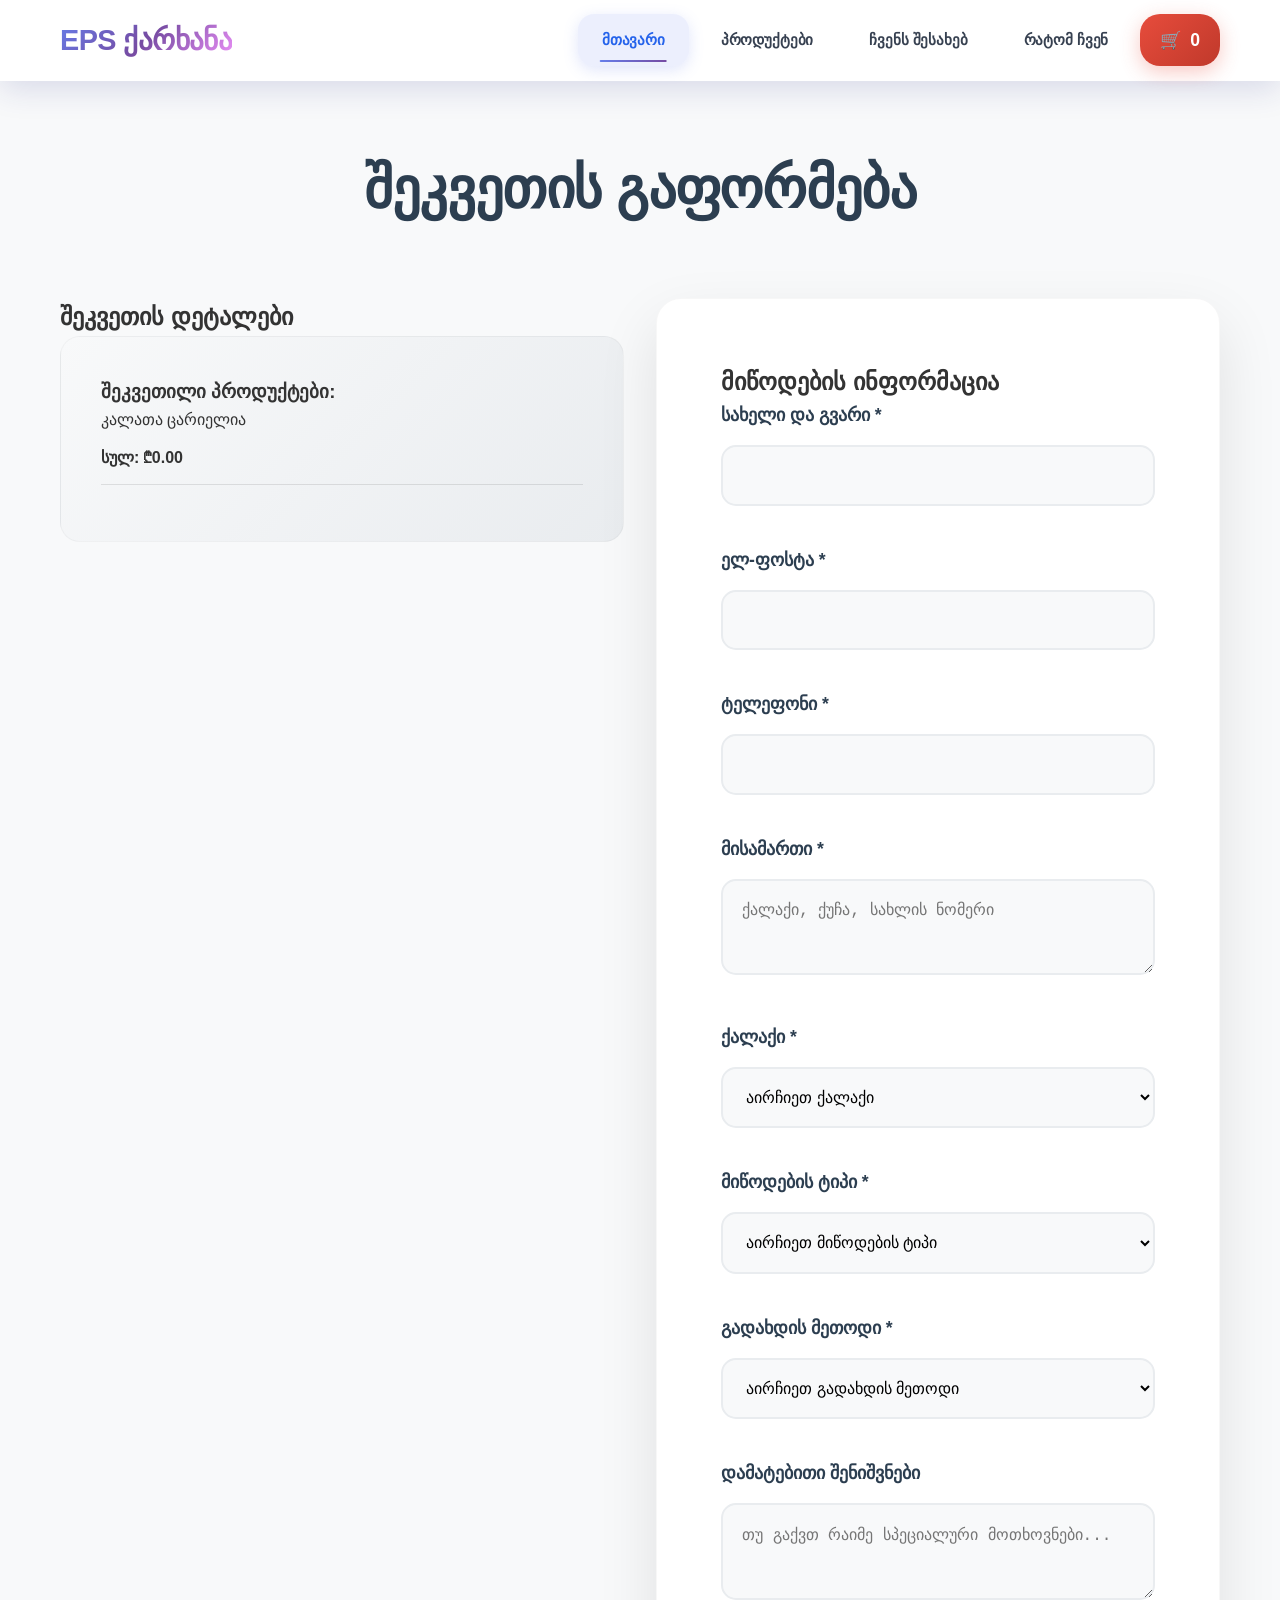
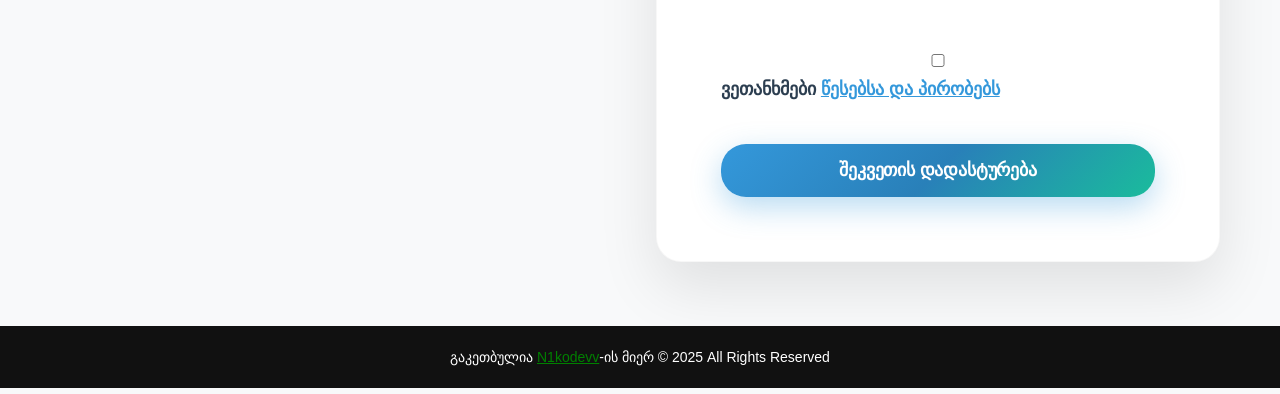
==== commit d02c9262: "." ====
--- a/checkout.html
+++ b/checkout.html
@@ -1,292 +1,266 @@
 <!DOCTYPE html>
 <html lang="ka">
-<head>
-    <meta charset="UTF-8">
-    <meta name="viewport" content="width=device-width, initial-scale=1.0">
-    <title>შეკვეთის გაფორმება - ეპს ქარხანა</title>
-    <link rel="stylesheet" href="./style.css">
-    <link rel="stylesheet" href="./checkout.css">
-</head>
-<body>
-    <!-- Header -->
-    <header class="header">
-        <nav class="nav container">
-            <div class="nav__brand">
-                <h2>🏗️ ეპს ქარხანა</h2>
+  <head>
+    <meta charset="UTF-8" />
+    <meta name="viewport" content="width=device-width, initial-scale=1.0" />
+    <title>გადახდა - EPS ქარხანა</title>
+    <link rel="stylesheet" href="./style.css" />
+  </head>
+
+  <body>
+    <!-- Navigation -->
+    <nav class="navbar">
+      <div class="nav-container">
+        <div class="nav-logo">
+          <h2>EPS ქარხანა</h2>
+        </div>
+
+        <ul class="nav-menu">
+          <li><a href="index.html" class="nav-link active">მთავარი</a></li>
+          <li><a href="products.html" class="nav-link">პროდუქტები</a></li>
+          <li><a href="about.html" class="nav-link">ჩვენს შესახებ</a></li>
+          <li><a href="why-us.html" class="nav-link">რატომ ჩვენ</a></li>
+          <li>
+            <a
+              href="#"
+              class="cart-icon"
+              data-tooltip="კალათის ნახვა"
+              onclick="toggleCart()"
+            >
+              🛒 <span id="cart-count">0</span>
+            </a>
+          </li>
+        </ul>
+
+        <div class="hamburger" onclick="toggleMobileMenu()">
+          <div class="bar"></div>
+          <div class="bar"></div>
+          <div class="bar"></div>
+        </div>
+      </div>
+    </nav>
+
+    <!-- Mobile Overlay -->
+    <div class="mobile-overlay">
+      <div class="mobile-menu-content">
+        <ul>
+          <li><a href="index.html">მთავარი</a></li>
+          <li><a href="products.html">პროდუქტები</a></li>
+          <li><a href="about.html">ჩვენს შესახებ</a></li>
+          <li><a href="why-us.html">რატომ ჩვენ</a></li>
+          <li><a href="contact.html">კონტაქტი</a></li>
+          <li>
+            <a
+              href="#"
+              class="cart-icon"
+              data-tooltip="კალათის ნახვა"
+              onclick="toggleCart()"
+            >
+              🛒 <span id="cart-count">0</span>
+            </a>
+          </li>
+        </ul>
+      </div>
+    </div>
+    <!-- Checkout Section -->
+    <section class="checkout-section">
+      <div class="container">
+        <h1 class="section-title">შეკვეთის გაფორმება</h1>
+
+        <div
+          style="
+            display: grid;
+            grid-template-columns: 1fr 1fr;
+            gap: 2rem;
+            align-items: start;
+          "
+        >
+          <!-- Order Summary -->
+          <div>
+            <h2>შეკვეთის დეტალები</h2>
+            <div class="order-summary">
+              <h3>შეკვეთილი პროდუქტები:</h3>
+              <div id="checkout-items">
+                <!-- Items will be populated by JavaScript -->
+              </div>
+              <div class="order-item">
+                <strong>სულ: ₾<span id="checkout-total">0.00</span></strong>
+              </div>
             </div>
-            <div class="nav__menu" id="nav-menu">
-                <ul class="nav__list">
-                    <li><a href="index.html" class="nav__link">მთავარი</a></li>
-                    <li><a href="index.html#products" class="nav__link">პროდუქტები</a></li>
-                    <li><a href="index.html#about" class="nav__link">ჩვენ შესახებ</a></li>
-                    <li><a href="index.html#contact" class="nav__link">კონტაქტი</a></li>
-                </ul>
-            </div>
-            <div class="nav__actions">
-                <div class="cart-icon" id="cart-icon">
-                    🛒
-                    <span class="cart-count" id="cart-count">0</span>
-                </div>
-                <div class="nav__toggle" id="nav-toggle">
-                    <span></span>
-                    <span></span>
-                    <span></span>
-                </div>
-            </div>
-        </nav>
-    </header>
-
-    <!-- Checkout Main Content -->
-    <main class="checkout-main">
-        <div class="container">
-            <div class="checkout-header">
-                <h1>შეკვეთის გაფორმება</h1>
-                <div class="checkout-steps">
-                    <div class="step active" data-step="1">
-                        <span class="step-number">1</span>
-                        <span class="step-title">კალათა</span>
+          </div>
+
+          <!-- Checkout Form -->
+          <div>
+            <form class="checkout-form" onsubmit="handleCheckout(event)">
+              <h2>მიწოდების ინფორმაცია</h2>
+
+              <div class="form-group">
+                <label for="name">სახელი და გვარი *</label>
+                <input type="text" id="name" name="name" required />
+              </div>
+
+              <div class="form-group">
+                <label for="email">ელ-ფოსტა *</label>
+                <input type="email" id="email" name="email" required />
+              </div>
+
+              <div class="form-group">
+                <label for="phone">ტელეფონი *</label>
+                <input type="tel" id="phone" name="phone" required />
+              </div>
+
+              <div class="form-group">
+                <label for="address">მისამართი *</label>
+                <textarea
+                  id="address"
+                  name="address"
+                  rows="3"
+                  required
+                  placeholder="ქალაქი, ქუჩა, სახლის ნომერი"
+                ></textarea>
+              </div>
+
+              <div class="form-group">
+                <label for="city">ქალაქი *</label>
+                <select id="city" name="city" required>
+                  <option value="">აირჩიეთ ქალაქი</option>
+                  <option value="tbilisi">თბილისი</option>
+                  <option value="batumi">ბათუმი</option>
+                  <option value="kutaisi">ქუთაისი</option>
+                  <option value="rustavi">რუსთავი</option>
+                  <option value="gori">გორი</option>
+                  <option value="zugdidi">ზუგდიდი</option>
+                  <option value="poti">ფოთი</option>
+                  <option value="other">სხვა</option>
+                </select>
+              </div>
+
+              <div class="form-group">
+                <label for="delivery">მიწოდების ტიპი *</label>
+                <select id="delivery" name="delivery" required>
+                  <option value="">აირჩიეთ მიწოდების ტიპი</option>
+                  <option value="standard">
+                    სტანდარტული მიწოდება (2-3 დღე) - უფასო
+                  </option>
+                  <option value="express">
+                    ექსპრეს მიწოდება (1 დღე) - ₾20
+                  </option>
+                  <option value="pickup">ქარხნიდან აღება - უფასო</option>
+                </select>
+              </div>
+
+              <div class="form-group">
+                <label for="payment">გადახდის მეთოდი *</label>
+                <select id="payment" name="payment" required>
+                  <option value="">აირჩიეთ გადახდის მეთოდი</option>
+                  <option value="cash">ნაღდი ფული მიწოდებისას</option>
+                  <option value="bank">საბანკო გადარიცხვა</option>
+                  <option value="card">ბარათით ონლაინ</option>
+                </select>
+              </div>
+
+              <div class="form-group">
+                <label for="notes">დამატებითი შენიშვნები</label>
+                <textarea
+                  id="notes"
+                  name="notes"
+                  rows="3"
+                  placeholder="თუ გაქვთ რაიმე სპეციალური მოთხოვნები..."
+                ></textarea>
+              </div>
+
+              <div class="form-group">
+                <label>
+                  <input type="checkbox" required />
+                  ვეთანხმები
+                  <a href="#" style="color: #3498db">წესებსა და პირობებს</a>
+                </label>
+              </div>
+
+              <button type="submit" class="btn btn-primary btn-full">
+                შეკვეთის დადასტურება
+              </button>
+            </form>
+          </div>
+        </div>
+      </div>
+    </section>
+
+    <!-- Footer -->
+
+    <footer
+      style="
+        text-align: center;
+        padding: 20px;
+        background-color: #111;
+        color: #fff;
+        font-size: 14px;
+      "
+    >
+      გაკეთბულია
+      <a
+        style="color: green"
+        target="_blank"
+        href="https://n1k0devv.github.io/N1kodevv/"
+        >N1kodevv</a
+      >-ის მიერ © 2025 All Rights Reserved
+    </footer>
+
+    <script src="./script.js"></script>
+    <script>
+      // Display checkout items on page load
+      document.addEventListener("DOMContentLoaded", function () {
+        displayCheckoutItems();
+      });
+
+      function displayCheckoutItems() {
+        const checkoutItems = document.getElementById("checkout-items");
+        const checkoutTotal = document.getElementById("checkout-total");
+
+        if (cart.length === 0) {
+          checkoutItems.innerHTML = "<p>კალათა ცარიელია</p>";
+          checkoutTotal.textContent = "0.00";
+          return;
+        }
+
+        let total = 0;
+        let itemsHTML = "";
+
+        cart.forEach((item) => {
+          const itemTotal = item.price * item.quantity;
+          total += itemTotal;
+
+          itemsHTML += `
+                    <div class="order-item">
+                        <span>${item.name} x ${item.quantity}</span>
+                        <span>₾${itemTotal.toFixed(2)}</span>
                     </div>
-                    <div class="step active" data-step="2">
-                        <span class="step-number">2</span>
-                        <span class="step-title">ინფორმაცია</span>
-                    </div>
-                    <div class="step" data-step="3">
-                        <span class="step-number">3</span>
-                        <span class="step-title">გადახდა</span>
-                    </div>
-                    <div class="step" data-step="4">
-                        <span class="step-number">4</span>
-                        <span class="step-title">დასტური</span>
-                    </div>
-                </div>
-            </div>
-
-            <div class="checkout-content">
-                <div class="checkout-form-section">
-                    <!-- Customer Information Form -->
-                    <div class="checkout-section" id="customer-info-section">
-                        <h2>🏢 მომხმარებლის ინფორმაცია</h2>
-                        <form id="checkout-form" class="checkout-form">
-                            <div class="form-group">
-                                <label for="customer-type">მომხმარებლის ტიპი</label>
-                                <select id="customer-type" name="customerType" required>
-                                    <option value="">აირჩიეთ ტიპი</option>
-                                    <option value="individual">ფიზიკური პირი</option>
-                                    <option value="business">იურიდიული პირი</option>
-                                </select>
-                            </div>
-
-                            <div class="form-row">
-                                <div class="form-group">
-                                    <label for="first-name">სახელი *</label>
-                                    <input type="text" id="first-name" name="firstName" required>
-                                </div>
-                                <div class="form-group">
-                                    <label for="last-name">გვარი *</label>
-                                    <input type="text" id="last-name" name="lastName" required>
-                                </div>
-                            </div>
-
-                            <div class="business-fields" style="display: none;">
-                                <div class="form-group">
-                                    <label for="company-name">კომპანიის დასახელება</label>
-                                    <input type="text" id="company-name" name="companyName">
-                                </div>
-                                <div class="form-group">
-                                    <label for="tax-number">საიდენტიფიკაციო ნომერი</label>
-                                    <input type="text" id="tax-number" name="taxNumber">
-                                </div>
-                            </div>
-
-                            <div class="form-row">
-                                <div class="form-group">
-                                    <label for="email">ელ. ფოსტა *</label>
-                                    <input type="email" id="email" name="email" required>
-                                </div>
-                                <div class="form-group">
-                                    <label for="phone">ტელეფონი *</label>
-                                    <input type="tel" id="phone" name="phone" required placeholder="+995 XXX XXX XXX">
-                                </div>
-                            </div>
-
-                            <h3>📍 მიწოდების მისამართი</h3>
-                            <div class="form-group">
-                                <label for="city">ქალაქი *</label>
-                                <select id="city" name="city" required>
-                                    <option value="">აირჩიეთ ქალაქი</option>
-                                    <option value="tbilisi">თბილისი</option>
-                                    <option value="batumi">ბათუმი</option>
-                                    <option value="kutaisi">ქუთაისი</option>
-                                    <option value="rustavi">რუსთავი</option>
-                                    <option value="gori">გორი</option>
-                                    <option value="zugdidi">ზუგდიდი</option>
-                                    <option value="poti">ფოთი</option>
-                                    <option value="other">სხვა</option>
-                                </select>
-                            </div>
-
-                            <div class="form-group">
-                                <label for="address">მისამართი *</label>
-                                <textarea id="address" name="address" required placeholder="ქუჩა, სახლის ნომერი, ბინის ნომერი"></textarea>
-                            </div>
-
-                            <div class="form-group">
-                                <label for="delivery-notes">მიწოდების შენიშვნები</label>
-                                <textarea id="delivery-notes" name="deliveryNotes" placeholder="დამატებითი ინფორმაცია მიწოდების შესახებ"></textarea>
-                            </div>
-
-                            <h3>🚚 მიწოდების ტიპი</h3>
-                            <div class="delivery-options">
-                                <label class="delivery-option">
-                                    <input type="radio" name="deliveryType" value="standard" checked>
-                                    <div class="delivery-option-content">
-                                        <span class="delivery-title">სტანდარტული მიწოდება</span>
-                                        <span class="delivery-time">3-5 სამუშაო დღე</span>
-                                        <span class="delivery-price">უფასო (50 ლარზე მეტი შეკვეთისთვის)</span>
-                                    </div>
-                                </label>
-                                <label class="delivery-option">
-                                    <input type="radio" name="deliveryType" value="express">
-                                    <div class="delivery-option-content">
-                                        <span class="delivery-title">ექსპრეს მიწოდება</span>
-                                        <span class="delivery-time">1-2 სამუშაო დღე</span>
-                                        <span class="delivery-price">15 ლარი</span>
-                                    </div>
-                                </label>
-                                <label class="delivery-option">
-                                    <input type="radio" name="deliveryType" value="pickup">
-                                    <div class="delivery-option-content">
-                                        <span class="delivery-title">თვითონ ამოღება</span>
-                                        <span class="delivery-time">ნებისმიერ დროს</span>
-                                        <span class="delivery-price">უფასო</span>
-                                    </div>
-                                </label>
-                            </div>
-
-                            <h3>💳 გადახდის მეთოდი</h3>
-                            <div class="payment-methods">
-                                <label class="payment-method">
-                                    <input type="radio" name="paymentMethod" value="cash" checked>
-                                    <div class="payment-method-content">
-                                        <span class="payment-icon">💵</span>
-                                        <span class="payment-title">ნაღდი ანგარიშსწორება</span>
-                                        <span class="payment-desc">მიწოდებისას</span>
-                                    </div>
-                                </label>
-                                <label class="payment-method">
-                                    <input type="radio" name="paymentMethod" value="bank">
-                                    <div class="payment-method-content">
-                                        <span class="payment-icon">🏦</span>
-                                        <span class="payment-title">საბანკო გადარიცხვა</span>
-                                        <span class="payment-desc">ინვოისის მიღების შემდეგ</span>
-                                    </div>
-                                </label>
-                                <label class="payment-method">
-                                    <input type="radio" name="paymentMethod" value="card">
-                                    <div class="payment-method-content">
-                                        <span class="payment-icon">💳</span>
-                                        <span class="payment-title">ბარათით გადახდა</span>
-                                        <span class="payment-desc">ონლაინ გადახდა</span>
-                                    </div>
-                                </label>
-                            </div>
-
-                            <div class="form-actions">
-                                <button type="button" class="btn btn--secondary" onclick="window.history.back()">
-                                    ← უკან დაბრუნება
-                                </button>
-                                <button type="submit" class="btn btn--primary" id="place-order-btn">
-                                    შეკვეთის გაფორმება
-                                </button>
-                            </div>
-                        </form>
-                    </div>
-                </div>
-
-                <!-- Order Summary -->
-                <div class="order-summary-section">
-                    <div class="order-summary">
-                        <h2>🛒 შეკვეთის შეჯამება</h2>
-                        <div class="order-items" id="checkout-items">
-                            <!-- Items will be loaded here -->
-                        </div>
-                        
-                        <div class="order-totals">
-                            <div class="total-row">
-                                <span>პროდუქტების ღირებულება:</span>
-                                <span id="subtotal">0.00 ლარი</span>
-                            </div>
-                            <div class="total-row">
-                                <span>მიწოდება:</span>
-                                <span id="delivery-cost">0.00 ლარი</span>
-                            </div>
-                            <div class="total-row discount-row" id="discount-row" style="display: none;">
-                                <span>ფასდაკლება:</span>
-                                <span id="discount-amount">-0.00 ლარი</span>
-                            </div>
-                            <div class="total-row final-total">
-                                <span>სულ გადასახდელი:</span>
-                                <span id="final-total">0.00 ლარი</span>
-                            </div>
-                        </div>
-
-                        <div class="promo-code-section">
-                            <h4>🎟️ პრომო კოდი</h4>
-                            <div class="promo-code-input">
-                                <input type="text" id="promo-code" placeholder="შეიყვანეთ პრომო კოდი">
-                                <button type="button" id="apply-promo" class="btn btn--secondary">გამოყენება</button>
-                            </div>
-                            <div class="promo-message" id="promo-message"></div>
-                        </div>
-
-                        <div class="trust-badges">
-                            <div class="trust-badge">
-                                <span class="badge-icon">🔒</span>
-                                <span class="badge-text">უსაფრთხო გადახდა</span>
-                            </div>
-                            <div class="trust-badge">
-                                <span class="badge-icon">🚚</span>
-                                <span class="badge-text">სწრაფი მიწოდება</span>
-                            </div>
-                            <div class="trust-badge">
-                                <span class="badge-icon">📞</span>
-                                <span class="badge-text">24/7 მხარდაჭერა</span>
-                            </div>
-                        </div>
-                    </div>
-                </div>
-            </div>
-        </div>
-    </main>
-
-    <!-- Order Confirmation Modal -->
-    <div class="order-confirmation-modal" id="order-confirmation-modal" style="display: none;">
-        <div class="modal-content">
-            <div class="confirmation-header">
-                <div class="success-icon">✅</div>
-                <h2>შეკვეთა წარმატებით გაიგზავნა!</h2>
-            </div>
-            <div class="confirmation-body">
-                <p>თქვენი შეკვეთის ნომერია: <strong id="order-number"></strong></p>
-                <p>ჩვენ დაგიკავშირდებით <span id="contact-time">24 საათში</span> შეკვეთის დასადასტურებლად.</p>
-                <div class="order-details" id="confirmation-details">
-                    <!-- Order details will be shown here -->
-                </div>
-            </div>
-            <div class="confirmation-actions">
-                <button class="btn btn--primary" onclick="window.location.href='index.html'">
-                    მთავარ გვერდზე დაბრუნება
-                </button>
-                <button class="btn btn--secondary" onclick="window.print()">
-                    შეკვეთის ამობეჭდვა
-                </button>
-            </div>
-        </div>
-    </div>
-
-    <!-- Scripts -->
-    <script src="./products.js"></script>
-    <script src="./georgian-content.js"></script>
-    <script src="./checkout.js"></script>
-</body>
-</html>+                `;
+        });
+
+        checkoutItems.innerHTML = itemsHTML;
+        checkoutTotal.textContent = total.toFixed(2);
+      }
+
+      // Update delivery cost based on selection
+      document
+        .getElementById("delivery")
+        .addEventListener("change", function () {
+          const deliveryType = this.value;
+          const total = cart.reduce(
+            (sum, item) => sum + item.price * item.quantity,
+            0
+          );
+          let deliveryCost = 0;
+
+          if (deliveryType === "express") {
+            deliveryCost = 20;
+          }
+
+          const finalTotal = total + deliveryCost;
+          document.getElementById("checkout-total").textContent =
+            finalTotal.toFixed(2);
+        });
+    </script>
+  </body>
+</html>
--- a/style.css
+++ b/style.css
@@ -5,14 +5,11 @@
     box-sizing: border-box;
 }
 
-html {
-    scroll-behavior: smooth;
-}
-
 body {
-    font-family: 'Noto Sans Georgian', -apple-system, BlinkMacSystemFont, 'Segoe UI', Roboto, sans-serif;
+    font-family: 'Inter', 'Segoe UI', Tahoma, Geneva, Verdana, sans-serif;
     line-height: 1.6;
-    color: #1f2937;
+    color: #333;
+    background-color: #f8f9fa;
     overflow-x: hidden;
 }
 
@@ -22,356 +19,273 @@
     padding: 0 20px;
 }
 
-/* Typography */
-h1, h2, h3, h4, h5, h6 {
-    font-weight: 600;
-    line-height: 1.2;
-}
-
-.highlight {
-    background: linear-gradient(135deg, #0ea5e9, #3b82f6);
+.text-center {
+    text-align: center;
+}
+
+/* Enhanced Navigation with Modern Glass Effect */
+.navbar {
+    position: fixed;
+    top: 0;
+    width: 100%;
+    background: rgba(255, 255, 255, 0.95);
+    backdrop-filter: blur(20px);
+    -webkit-backdrop-filter: blur(20px);
+    border-bottom: 1px solid rgba(255, 255, 255, 0.2);
+    z-index: 1000;
+    transition: all 0.4s cubic-bezier(0.25, 0.46, 0.45, 0.94);
+    box-shadow: 0 8px 32px rgba(31, 38, 135, 0.15);
+}
+
+.navbar.scrolled {
+    background: rgba(255, 255, 255, 0.98);
+    backdrop-filter: blur(25px);
+    box-shadow: 0 8px 40px rgba(0, 0, 0, 0.12);
+    border-bottom: 1px solid rgba(102, 126, 234, 0.2);
+}
+
+.nav-container {
+    max-width: 1200px;
+    margin: 0 auto;
+    padding: 0 20px;
+    display: flex;
+    justify-content: space-between;
+    align-items: center;
+    height: 80px;
+    position: relative;
+}
+
+/* Enhanced Logo with Modern Typography */
+.nav-logo {
+    display: flex;
+    align-items: center;
+    gap: 1rem;
+    position: relative;
+    transition: all 0.4s cubic-bezier(0.25, 0.46, 0.45, 0.94);
+}
+
+.nav-logo:hover {
+    transform: translateY(-2px);
+}
+
+.nav-logo h2 {
+    font-size: 1.8rem;
+    font-weight: 800;
+    background: linear-gradient(135deg, #667eea 0%, #764ba2 50%, #f093fb 100%);
     -webkit-background-clip: text;
     -webkit-text-fill-color: transparent;
     background-clip: text;
-}
-
-/* Buttons */
-.btn {
-    display: inline-block;
-    padding: 12px 24px;
-    border-radius: 8px;
+    position: relative;
+    transition: all 0.4s cubic-bezier(0.25, 0.46, 0.45, 0.94);
+    letter-spacing: -0.02em;
+}
+
+.nav-logo h2::after {
+    content: '';
+    position: absolute;
+    bottom: -4px;
+    left: 0;
+    width: 0;
+    height: 3px;
+    background: linear-gradient(90deg, #667eea, #764ba2);
+    transition: width 0.4s cubic-bezier(0.25, 0.46, 0.45, 0.94);
+    border-radius: 2px;
+}
+
+.nav-logo:hover h2::after {
+    width: 100%;
+}
+
+/* Modern Navigation Menu */
+.nav-menu {
+    display: flex;
+    list-style: none;
+    gap: 0.5rem;
+    align-items: center;
+    margin: 0;
+    padding: 0;
+    transition: all 0.4s cubic-bezier(0.25, 0.46, 0.45, 0.94);
+}
+
+.nav-link {
+    color: #374151;
     text-decoration: none;
-    font-weight: 500;
-    transition: all 0.3s ease;
-    border: none;
+    font-weight: 600;
+    font-size: 0.95rem;
+    position: relative;
+    padding: 14px 24px;
+    border-radius: 16px;
+    display: flex;
+    align-items: center;
+    gap: 8px;
+    white-space: nowrap;
+    transition: all 0.4s cubic-bezier(0.25, 0.46, 0.45, 0.94);
+    overflow: hidden;
+    letter-spacing: -0.01em;
+}
+
+.nav-link::before {
+    content: '';
+    position: absolute;
+    top: 0;
+    left: -100%;
+    width: 100%;
+    height: 100%;
+    background: linear-gradient(90deg, transparent, rgba(102, 126, 234, 0.1), transparent);
+    transition: left 0.6s cubic-bezier(0.25, 0.46, 0.45, 0.94);
+}
+
+.nav-link:hover::before {
+    left: 100%;
+}
+
+.nav-link::after {
+    content: '';
+    position: absolute;
+    bottom: 4px;
+    left: 50%;
+    width: 0;
+    height: 2px;
+    background: linear-gradient(90deg, #667eea, #764ba2);
+    transition: all 0.4s cubic-bezier(0.25, 0.46, 0.45, 0.94);
+    transform: translateX(-50%);
+    border-radius: 1px;
+}
+
+.nav-link:hover {
+    color: #2563eb;
+    background: rgba(102, 126, 234, 0.08);
+    transform: translateY(-2px);
+    box-shadow: 0 8px 25px rgba(102, 126, 234, 0.15);
+}
+
+.nav-link:hover::after {
+    width: 60%;
+}
+
+.nav-link.active {
+    color: #2563eb;
+    background: rgba(102, 126, 234, 0.12);
+    font-weight: 700;
+    box-shadow: 0 4px 15px rgba(102, 126, 234, 0.2);
+}
+
+.nav-link.active::after {
+    width: 60%;
+}
+
+/* Enhanced Cart Icon */
+.cart-icon {
+    color: white;
+    text-decoration: none;
+    font-size: 1.1rem;
+    padding: 12px 20px;
+    background: linear-gradient(135deg, #e74c3c, #c0392b);
+    border-radius: 20px;
+    transition: all 0.4s cubic-bezier(0.4, 0, 0.2, 1);
     cursor: pointer;
-    font-size: 16px;
-}
-
-.btn--primary {
-    background: linear-gradient(135deg, #0ea5e9, #3b82f6);
-    color: white;
-    box-shadow: 0 4px 15px rgba(59, 130, 246, 0.3);
-}
-
-.btn--primary:hover {
-    transform: translateY(-2px);
-    box-shadow: 0 8px 25px rgba(59, 130, 246, 0.4);
-}
-
-.btn--secondary {
-    background: transparent;
-    color: #0ea5e9;
-    border: 2px solid #0ea5e9;
-}
-
-.btn--secondary:hover {
-    background: #0ea5e9;
-    color: white;
-    transform: translateY(-2px);
-}
-
-/* Header */
-.header {
+    position: relative;
+    overflow: hidden;
+    box-shadow: 0 6px 20px rgba(231, 76, 60, 0.3);
+    font-weight: 600;
+    display: flex;
+    align-items: center;
+    gap: 8px;
+}
+
+.cart-icon::before {
+    content: '';
+    position: absolute;
+    top: 50%;
+    left: 50%;
+    width: 0;
+    height: 0;
+    background: rgba(255,255,255,0.3);
+    border-radius: 50%;
+    transition: all 0.6s ease;
+    transform: translate(-50%, -50%);
+}
+
+.cart-icon:hover::before {
+    width: 300px;
+    height: 300px;
+}
+
+.cart-icon:hover {
+    background: linear-gradient(135deg, #c0392b, #a93226);
+    transform: translateY(-3px) scale(1.05);
+    box-shadow: 0 12px 35px rgba(231, 76, 60, 0.4);
+}
+
+/* Modern Hamburger Menu */
+.hamburger {
+    display: none;
+    flex-direction: column;
+    cursor: pointer;
+    padding: 8px;
+    z-index: 1001;
+    border-radius: 12px;
+    transition: all 0.4s cubic-bezier(0.25, 0.46, 0.45, 0.94);
+    background: rgba(102, 126, 234, 0.1);
+}
+
+.hamburger:hover {
+    background: rgba(102, 126, 234, 0.2);
+    transform: scale(1.05);
+}
+
+.bar {
+    width: 28px;
+    height: 3px;
+    background: linear-gradient(90deg, #667eea, #764ba2);
+    margin: 4px 0;
+    transition: all 0.4s cubic-bezier(0.25, 0.46, 0.45, 0.94);
+    border-radius: 2px;
+    transform-origin: center;
+}
+
+.hamburger.active .bar:nth-child(1) {
+    transform: translateY(11px) rotate(45deg);
+}
+
+.hamburger.active .bar:nth-child(2) {
+    opacity: 0;
+    transform: scale(0);
+}
+
+.hamburger.active .bar:nth-child(3) {
+    transform: translateY(-11px) rotate(-45deg);
+}
+
+/* Mobile Menu Overlay */
+.mobile-overlay {
     position: fixed;
     top: 0;
     left: 0;
     width: 100%;
-    background: rgba(255, 255, 255, 0.95);
-    backdrop-filter: blur(10px);
-    z-index: 1000;
-    transition: all 0.3s ease;
-    border-bottom: 1px solid rgba(0, 0, 0, 0.1);
-}
-
-.nav {
+    height: 100vh;
+    background: rgba(0, 0, 0, 0.6);
+    backdrop-filter: blur(8px);
+    z-index: 999;
+    opacity: 0;
+    visibility: hidden;
+    transition: all 0.4s cubic-bezier(0.25, 0.46, 0.45, 0.94);
+}
+
+.mobile-overlay.active {
+    opacity: 1;
+    visibility: visible;
+}
+
+/* Hero Section with Modern Gradient */
+.hero {
+    margin-top: 80px;
+    padding: 6rem 0;
+    background: linear-gradient(135deg, #667eea 0%, #764ba2 30%, #f093fb 70%, #f5576c 100%);
+    color: white;
     display: flex;
     align-items: center;
-    justify-content: space-between;
-    padding: 1rem 0;
-}
-
-.nav__brand h2 {
-    color: #0ea5e9;
-    font-size: 1.5rem;
-}
-
-.nav__list {
-    display: flex;
-    list-style: none;
-    gap: 2rem;
-}
-
-.nav__link {
-    text-decoration: none;
-    color: #374151;
-    font-weight: 500;
-    transition: color 0.3s ease;
-    position: relative;
-}
-
-.nav__link:hover,
-.nav__link.active {
-    color: #0ea5e9;
-}
-
-.nav__link::after {
-    content: '';
-    position: absolute;
-    bottom: -5px;
-    left: 0;
-    width: 0;
-    height: 2px;
-    background: #0ea5e9;
-    transition: width 0.3s ease;
-}
-
-.nav__link:hover::after,
-.nav__link.active::after {
-    width: 100%;
-}
-
-.nav__actions {
-    display: flex;
-    align-items: center;
-    gap: 1rem;
-}
-
-.cart-icon {
-    position: relative;
-    cursor: pointer;
-    padding: 8px;
-    border-radius: 50%;
-    transition: all 0.3s ease;
-}
-
-.cart-icon:hover {
-    background: #f3f4f6;
-    transform: scale(1.1);
-}
-
-.cart-icon.bounce {
-    animation: bounce 0.6s ease;
-}
-
-@keyframes bounce {
-    0%, 20%, 60%, 100% { transform: translateY(0) scale(1); }
-    40% { transform: translateY(-10px) scale(1.1); }
-    80% { transform: translateY(-5px) scale(1.05); }
-}
-
-.cart-count {
-    position: absolute;
-    top: -5px;
-    right: -5px;
-    background: #ef4444;
-    color: white;
-    border-radius: 50%;
-    width: 20px;
-    height: 20px;
-    display: flex;
-    align-items: center;
-    justify-content: center;
-    font-size: 12px;
-    font-weight: bold;
-    animation: pulse 0.3s ease;
-}
-
-@keyframes pulse {
-    0% { transform: scale(1); }
-    50% { transform: scale(1.2); }
-    100% { transform: scale(1); }
-}
-
-.nav__toggle {
-    display: none;
-    flex-direction: column;
-    cursor: pointer;
-    gap: 4px;
-}
-
-.nav__toggle span {
-    width: 25px;
-    height: 3px;
-    background: #374151;
-    transition: all 0.3s ease;
-}
-
-/* Cart Sidebar */
-.cart-sidebar {
-    position: fixed;
-    top: 0;
-    right: -400px;
-    width: 400px;
-    height: 100vh;
-    background: white;
-    box-shadow: -5px 0 15px rgba(0, 0, 0, 0.1);
-    z-index: 1001;
-    transition: right 0.3s ease;
-    display: flex;
-    flex-direction: column;
-}
-
-.cart-sidebar.active {
-    right: 0;
-}
-
-.cart-header {
-    padding: 20px;
-    border-bottom: 1px solid #e5e7eb;
-    display: flex;
-    justify-content: space-between;
-    align-items: center;
-}
-
-.cart-close {
-    background: none;
-    border: none;
-    font-size: 24px;
-    cursor: pointer;
-    color: #6b7280;
-    transition: color 0.3s ease;
-}
-
-.cart-close:hover {
-    color: #ef4444;
-}
-
-.cart-items {
-    flex: 1;
-    padding: 20px;
-    overflow-y: auto;
-}
-
-.cart-item {
-    display: flex;
-    align-items: flex-start;
-    gap: 15px;
-    padding: 15px 0;
-    border-bottom: 1px solid #f3f4f6;
-}
-
-.cart-item-image {
-    width: 60px;
-    height: 60px;
-    display: flex;
-    align-items: center;
-    justify-content: center;
-    background: #f8fafc;
-    border-radius: 8px;
-    overflow: hidden;
-}
-
-.cart-item-image img {
-    width: 100%;
-    height: 100%;
-    object-fit: cover;
-}
-
-.cart-item-info {
-    flex: 1;
-}
-
-.cart-item-name {
-    font-weight: 500;
-    margin-bottom: 5px;
-    font-size: 14px;
-    line-height: 1.3;
-}
-
-.cart-item-price {
-    color: #0ea5e9;
-    font-weight: 600;
-    margin-bottom: 10px;
-}
-
-.quantity-controls {
-    display: flex;
-    align-items: center;
-    gap: 8px;
-}
-
-.quantity-btn {
-    background: #f3f4f6;
-    border: none;
-    width: 28px;
-    height: 28px;
-    border-radius: 50%;
-    cursor: pointer;
-    display: flex;
-    align-items: center;
-    justify-content: center;
-    font-weight: bold;
-    transition: all 0.3s ease;
-}
-
-.quantity-btn:hover {
-    background: #e5e7eb;
-    transform: scale(1.1);
-}
-
-.remove-btn {
-    background: #ef4444 !important;
-    color: white !important;
-    margin-left: 5px;
-}
-
-.remove-btn:hover {
-    background: #dc2626 !important;
-}
-
-.quantity-display {
-    min-width: 20px;
-    text-align: center;
-    font-weight: 500;
-}
-
-.cart-footer {
-    padding: 20px;
-    border-top: 1px solid #e5e7eb;
-}
-
-.cart-total {
-    margin-bottom: 15px;
-    text-align: center;
-    font-size: 18px;
-}
-
-.checkout-btn {
-    width: 100%;
-    padding: 15px;
-    background: linear-gradient(135deg, #0ea5e9, #3b82f6);
-    color: white;
-    border: none;
-    border-radius: 8px;
-    font-weight: 600;
-    cursor: pointer;
-    transition: all 0.3s ease;
-}
-
-.checkout-btn:hover:not(:disabled) {
-    transform: translateY(-2px);
-    box-shadow: 0 8px 25px rgba(59, 130, 246, 0.4);
-}
-
-.checkout-btn:disabled {
-    background: #9ca3af;
-    cursor: not-allowed;
-    transform: none;
-    box-shadow: none;
-}
-
-.empty-cart {
-    text-align: center;
-    color: #6b7280;
-    font-style: italic;
-    padding: 2rem 0;
-}
-
-/* Hero Section */
-.hero {
-    padding: 120px 0 80px;
-    background: linear-gradient(135deg, #f8fafc 0%, #e0f2fe 100%);
+    min-height: 85vh;
     position: relative;
     overflow: hidden;
 }
@@ -383,889 +297,1551 @@
     left: 0;
     right: 0;
     bottom: 0;
-    background: url('data:image/svg+xml,<svg xmlns="http://www.w3.org/2000/svg" viewBox="0 0 100 100"><defs><pattern id="grid" width="10" height="10" patternUnits="userSpaceOnUse"><path d="M 10 0 L 0 0 0 10" fill="none" stroke="%23e0f2fe" stroke-width="0.5"/></pattern></defs><rect width="100" height="100" fill="url(%23grid)"/></svg>');
-    opacity: 0.5;
-}
-
-.hero__container {
+    background: 
+        radial-gradient(circle at 20% 50%, rgba(255,255,255,0.1) 0%, transparent 50%),
+        radial-gradient(circle at 80% 20%, rgba(255,255,255,0.08) 0%, transparent 50%),
+        radial-gradient(circle at 40% 80%, rgba(255,255,255,0.06) 0%, transparent 50%);
+    animation: float 20s ease-in-out infinite;
+}
+
+.hero-content {
+    max-width: 1200px;
+    margin: 0 auto;
+    padding: 0 20px;
     display: grid;
     grid-template-columns: 1fr 1fr;
-    gap: 4rem;
+    gap: 5rem;
     align-items: center;
     position: relative;
     z-index: 1;
 }
 
-.hero__title {
-    font-size: 3rem;
+.hero-title {
+    font-size: 4rem;
+    font-weight: 900;
     margin-bottom: 1.5rem;
+    animation: fadeInUp 1s ease;
+    background: linear-gradient(45deg, #fff, #f8f9fa, #fff);
+    background-size: 200% 200%;
+    -webkit-background-clip: text;
+    -webkit-text-fill-color: transparent;
+    background-clip: text;
+    animation: fadeInUp 1s ease, shimmer 4s ease-in-out infinite;
     line-height: 1.1;
-}
-
-.hero__description {
+    letter-spacing: -0.02em;
+}
+
+.hero-subtitle {
+    font-size: 1.4rem;
+    margin-bottom: 3rem;
+    opacity: 0.95;
+    animation: fadeInUp 1s ease 0.2s both;
+    text-shadow: 1px 1px 2px rgba(0,0,0,0.1);
+    line-height: 1.5;
+    font-weight: 400;
+}
+
+.hero-buttons {
+    display: flex;
+    gap: 1.5rem;
+    animation: fadeInUp 1s ease 0.4s both;
+    flex-wrap: wrap;
+}
+
+.hero-image {
+    display: flex;
+    justify-content: center;
+    align-items: center;
+    animation: fadeInRight 1s ease 0.3s both;
+}
+
+.eps-visual {
+    width: 400px;
+    height: 400px;
+    background: linear-gradient(45deg, #ffffff, #e8e8e8, #f0f0f0);
+    border-radius: 40px;
+    box-shadow: 
+        0 30px 60px rgba(0,0,0,0.25),
+        inset 0 1px 0 rgba(255,255,255,0.6);
+    animation: float 8s ease-in-out infinite;
+    position: relative;
+    overflow: hidden;
+    transition: all 0.4s ease;
+}
+
+.eps-visual::before {
+    content: '';
+    position: absolute;
+    top: -50%;
+    left: -50%;
+    width: 200%;
+    height: 200%;
+    background: linear-gradient(45deg, transparent, rgba(255,255,255,0.15), transparent);
+    transform: rotate(45deg);
+    animation: shine 5s ease-in-out infinite;
+}
+
+.eps-visual::after {
+    content: 'EPS';
+    position: absolute;
+    top: 50%;
+    left: 50%;
+    transform: translate(-50%, -50%);
+    font-size: 4.5rem;
+    font-weight: 900;
+    color: #3498db;
+    text-shadow: 2px 2px 8px rgba(0,0,0,0.15);
+    z-index: 1;
+    letter-spacing: -0.05em;
+}
+
+.eps-visual:hover {
+    transform: scale(1.05) rotateY(15deg);
+    box-shadow: 
+        0 40px 80px rgba(0,0,0,0.35),
+        inset 0 1px 0 rgba(255,255,255,0.8);
+}
+
+/* Enhanced Buttons */
+.btn {
+    display: inline-block;
+    padding: 16px 32px;
+    text-decoration: none;
+    border-radius: 25px;
+    font-weight: 700;
+    transition: all 0.4s cubic-bezier(0.4, 0, 0.2, 1);
+    border: none;
+    cursor: pointer;
     font-size: 1.1rem;
-    color: #6b7280;
-    margin-bottom: 2rem;
-    line-height: 1.7;
-}
-
-.hero__buttons {
-    display: flex;
-    gap: 1rem;
-    flex-wrap: wrap;
-}
-
-.hero__image-placeholder {
-    background: white;
-    border-radius: 20px;
-    box-shadow: 0 20px 40px rgba(0, 0, 0, 0.1);
+    position: relative;
     overflow: hidden;
-    transform: perspective(1000px) rotateY(-5deg);
-    transition: transform 0.3s ease;
-}
-
-.hero__image-placeholder:hover {
-    transform: perspective(1000px) rotateY(0deg);
-}
-
-/* Section Styles */
-section {
-    padding: 80px 0;
-}
-
-.section-header {
     text-align: center;
+    letter-spacing: -0.01em;
+}
+
+.btn::before {
+    content: '';
+    position: absolute;
+    top: 0;
+    left: -100%;
+    width: 100%;
+    height: 100%;
+    background: linear-gradient(90deg, transparent, rgba(255,255,255,0.25), transparent);
+    transition: left 0.6s;
+}
+
+.btn:hover::before {
+    left: 100%;
+}
+
+.btn-primary {
+    background: linear-gradient(135deg, #3498db, #2980b9, #1abc9c);
+    color: white;
+    box-shadow: 0 10px 30px rgba(52, 152, 219, 0.35);
+}
+
+.btn-primary:hover {
+    transform: translateY(-4px) scale(1.05);
+    box-shadow: 0 20px 50px rgba(52, 152, 219, 0.45);
+    background: linear-gradient(135deg, #2980b9, #1abc9c, #16a085);
+}
+
+.btn-secondary {
+    background: transparent;
+    color: white;
+    border: 3px solid rgba(255, 255, 255, 0.8);
+    box-shadow: 0 10px 30px rgba(255, 255, 255, 0.2);
+}
+
+.btn-secondary:hover {
+    background: rgba(255, 255, 255, 0.95);
+    color: #3498db;
+    transform: translateY(-4px) scale(1.05);
+    box-shadow: 0 20px 50px rgba(255, 255, 255, 0.4);
+    border-color: rgba(255, 255, 255, 1);
+}
+
+.btn-full {
+    width: 100%;
+}
+
+/* Enhanced Section Titles */
+.section-title {
+    text-align: center;
+    font-size: 3.5rem;
     margin-bottom: 4rem;
-}
-
-.section-title {
-    font-size: 2.5rem;
-    margin-bottom: 1rem;
-    color: #1f2937;
-}
-
-.section-subtitle {
-    font-size: 1.1rem;
-    color: #6b7280;
-    max-width: 600px;
-    margin: 0 auto;
-}
-
-/* Benefits Section */
-.benefits {
-    background: white;
-}
-
-.benefits__grid {
+    color: #2c3e50;
+    position: relative;
+    font-weight: 800;
+    letter-spacing: -0.02em;
+}
+
+
+/* Enhanced Features Section */
+.features {
+    padding: 8rem 0;
+    background: linear-gradient(135deg, #ffffff 0%, #f8f9fa 100%);
+    position: relative;
+}
+
+footer {
+  background: var(--dark);
+  padding: 100px 40px 50px;
+  color: #fff;
+  position: relative;
+  overflow: hidden;
+}
+
+footer h3 {
+  font-size: 3.5rem;
+  font-weight: 900;
+  margin-left: 60px;
+  margin-bottom: 15px;
+  transition: var(--transition);
+  position: relative;
+  z-index: 1;
+  background: linear-gradient(135deg, #fff 0%, #ffd700 100%);
+  -webkit-background-clip: text;
+  -webkit-text-fill-color: transparent;
+  background-clip: text;
+}
+
+footer h3:hover {
+  transform: scale(1.1) rotate(-2deg);
+}
+
+.stone {
+  padding-top: 20px;
+}
+
+.icons {
+  margin-left: 60px;
+  padding: 40px 0;
+  position: relative;
+  z-index: 1;
+  display: flex;
+  gap: 30px;
+}
+
+.icons i {
+  color: #fff;
+  transition: var(--transition);
+  filter: drop-shadow(0 4px 8px rgba(0, 0, 0, 0.3));
+  font-size: 2rem;
+  padding: 15px;
+  border-radius: 50%;
+  background: var(--glass);
+  backdrop-filter: blur(10px);
+  border: 1px solid rgba(255, 255, 255, 0.2);
+}
+
+.icons i:hover {
+  color: #ffd700;
+  transform: translateY(-10px) scale(1.3) rotate(15deg);
+  background: rgba(255, 215, 0, 0.2);
+  box-shadow: 0 15px 30px rgba(255, 215, 0, 0.4);
+}
+
+.foot-nav {
+  margin-left: 60px;
+  display: flex;
+  gap: 50px;
+  flex-wrap: wrap;
+  position: relative;
+  z-index: 1;
+}
+
+.foot-nav a {
+  color: #fff;
+  text-decoration: none;
+  font-size: 1.2rem;
+  font-weight: 600;
+  padding: 15px 0;
+  position: relative;
+  transition: var(--transition);
+}
+
+.foot-nav a:hover {
+  color: #ffd700;
+  transform: translateY(-2px);
+}
+@media (max-width: 600px) {
+  .container { padding: 0 15px; }
+  .about-hero h1 { font-size: 2.5rem; }
+  .overlay { padding: 40px 20px; }
+  .marble-features { padding: 40px 20px; }
+  .expertise-section { padding: 60px 20px; }
+  .expertise-text h2 { font-size: 2rem; }
+  .services-section { padding: 80px 20px; }
+  .services-section h2 { font-size: 2rem; }
+  .s-2 { margin: 40px 20px; padding: 40px 25px; }
+  .contact-1 { flex-direction: column; text-align: center; gap: 15px; }
+  footer { padding: 60px 20px 30px; }
+  footer h3 { font-size: 2rem; margin-left: 0; text-align: center; }
+  .icons, .foot-nav { margin-left: 0; justify-content: center; }
+}
+.features::before {
+    content: '';
+    position: absolute;
+    top: 0;
+    left: 0;
+    right: 0;
+    height: 120px;
+    background: linear-gradient(to bottom, rgba(248,249,250,0.8), transparent);
+}
+
+.features-grid {
     display: grid;
     grid-template-columns: repeat(auto-fit, minmax(300px, 1fr));
-    gap: 2rem;
-}
-
-.benefit-card {
+    gap: 3rem;
+}
+
+.feature-card {
+    text-align: center;
+    padding: 3.5rem 2.5rem;
+    border-radius: 25px;
     background: white;
-    padding: 2rem;
-    border-radius: 16px;
-    box-shadow: 0 4px 20px rgba(0, 0, 0, 0.08);
-    transition: all 0.3s ease;
-    border: 1px solid #f3f4f6;
-}
-
-.benefit-card:hover {
-    transform: translateY(-8px);
-    box-shadow: 0 20px 40px rgba(0, 0, 0, 0.12);
-}
-
-.benefit-icon {
-    font-size: 3rem;
-    margin-bottom: 1rem;
-    display: block;
-}
-
-.benefit-card h3 {
-    font-size: 1.25rem;
-    margin-bottom: 1rem;
-    color: #1f2937;
-}
-
-.benefit-card p {
-    color: #6b7280;
-    line-height: 1.6;
-}
-
-/* Why Us Section */
-.why-us {
-    background: linear-gradient(135deg, #f8fafc 0%, #e0f2fe 100%);
-}
-
-.why-us__features {
+    box-shadow: 0 20px 50px rgba(0,0,0,0.08);
+    transition: all 0.5s cubic-bezier(0.4, 0, 0.2, 1);
+    position: relative;
+    overflow: hidden;
+    border: 1px solid rgba(0,0,0,0.03);
+}
+
+.feature-card::before {
+    content: '';
+    position: absolute;
+    top: 0;
+    left: 0;
+    right: 0;
+    height: 5px;
+    background: linear-gradient(135deg, #3498db, #9b59b6, #e74c3c);
+    transform: scaleX(0);
+    transition: transform 0.4s ease;
+}
+
+.feature-card:hover::before {
+    transform: scaleX(1);
+}
+
+.feature-card:hover {
+    transform: translateY(-20px) scale(1.03);
+    box-shadow: 0 35px 70px rgba(0,0,0,0.15);
+}
+
+.feature-icon {
+    font-size: 4.5rem;
+    margin-bottom: 2rem;
+    transition: all 0.4s ease;
+    display: inline-block;
+}
+
+.feature-card:hover .feature-icon {
+    transform: scale(1.2) rotateY(360deg);
+}
+
+.feature-card h3 {
+    font-size: 1.6rem;
+    margin-bottom: 1.5rem;
+    color: #2c3e50;
+    font-weight: 700;
+}
+
+.feature-card p {
+    color: #666;
+    line-height: 1.8;
+    font-size: 1.05rem;
+}
+
+/* Enhanced Products Section */
+.products-preview {
+    padding: 8rem 0;
+    background: linear-gradient(135deg, #f8f9fa, #e9ecef);
+    position: relative;
+}
+
+.products-grid {
     display: grid;
-    gap: 2rem;
-}
-
-.feature-item {
-    display: flex;
-    align-items: flex-start;
-    gap: 2rem;
-    padding: 2rem;
-    background: white;
-    border-radius: 16px;
-    box-shadow: 0 4px 20px rgba(0, 0, 0, 0.08);
-    transition: all 0.3s ease;
-}
-
-.feature-item:hover {
-    transform: translateX(10px);
-    box-shadow: 0 20px 40px rgba(0, 0, 0, 0.12);
-}
-
-.feature-number {
-    background: linear-gradient(135deg, #0ea5e9, #3b82f6);
-    color: white;
-    width: 60px;
-    height: 60px;
-    border-radius: 50%;
-    display: flex;
-    align-items: center;
-    justify-content: center;
-    font-size: 1.5rem;
-    font-weight: bold;
-    flex-shrink: 0;
-}
-
-.feature-content h3 {
-    font-size: 1.25rem;
-    margin-bottom: 0.5rem;
-    color: #1f2937;
-}
-
-.feature-content p {
-    color: #6b7280;
-    line-height: 1.6;
-}
-
-/* Products Section */
-.products {
-    background: white;
-}
-
-.products__controls {
-    display: flex;
-    justify-content: space-between;
-    align-items: center;
-    margin-bottom: 3rem;
-    gap: 2rem;
-    flex-wrap: wrap;
-}
-
-.search-box {
-    position: relative;
-    flex: 1;
-    max-width: 400px;
-}
-
-.search-box input {
-    width: 100%;
-    padding: 12px 45px 12px 15px;
-    border: 2px solid #e5e7eb;
-    border-radius: 8px;
-    font-size: 16px;
-    transition: all 0.3s ease;
-}
-
-.search-box input:focus {
-    outline: none;
-    border-color: #0ea5e9;
-    box-shadow: 0 0 0 3px rgba(14, 165, 233, 0.1);
-}
-
-.search-icon {
-    position: absolute;
-    right: 15px;
-    top: 50%;
-    transform: translateY(-50%);
-    color: #6b7280;
-}
-
-.filters {
-    display: flex;
-    gap: 1rem;
-}
-
-.filters select {
-    padding: 12px 15px;
-    border: 2px solid #e5e7eb;
-    border-radius: 8px;
-    font-size: 16px;
-    background: white;
-    cursor: pointer;
-    transition: all 0.3s ease;
-}
-
-.filters select:focus {
-    outline: none;
-    border-color: #0ea5e9;
-    box-shadow: 0 0 0 3px rgba(14, 165, 233, 0.1);
-}
-
-.products__grid {
-    display: grid;
-    grid-template-columns: repeat(auto-fill, minmax(300px, 1fr));
-    gap: 2rem;
+    grid-template-columns: repeat(auto-fit, minmax(350px, 1fr));
+    gap: 3rem;
+    margin-bottom: 4rem;
 }
 
 .product-card {
     background: white;
-    border-radius: 16px;
+    border-radius: 25px;
+    padding: 2.5rem;
+    box-shadow: 0 20px 50px rgba(0,0,0,0.1);
+    transition: all 0.5s cubic-bezier(0.4, 0, 0.2, 1);
+    text-align: center;
+    position: relative;
     overflow: hidden;
-    box-shadow: 0 4px 20px rgba(0, 0, 0, 0.08);
-    transition: all 0.3s ease;
-    border: 1px solid #f3f4f6;
-    position: relative;
+    border: 1px solid rgba(0,0,0,0.03);
+}
+
+.product-card::before {
+    content: '';
+    position: absolute;
+    top: -50%;
+    left: -50%;
+    width: 200%;
+    height: 200%;
+    background: linear-gradient(45deg, transparent, rgba(52, 152, 219, 0.08), transparent);
+    transform: rotate(45deg);
+    transition: all 0.6s ease;
+    opacity: 0;
+}
+
+.product-card:hover::before {
+    opacity: 1;
+    animation: shine 1.5s ease-in-out;
 }
 
 .product-card:hover {
-    transform: translateY(-8px);
-    box-shadow: 0 20px 40px rgba(0, 0, 0, 0.12);
+    transform: translateY(-15px) scale(1.03);
+    box-shadow: 0 40px 80px rgba(0,0,0,0.2);
 }
 
 .product-image {
-    height: 200px;
-    background: linear-gradient(135deg, #f8fafc, #e0f2fe);
-    display: flex;
-    align-items: center;
-    justify-content: center;
-    position: relative;
+    height: 240px;
+    border-radius: 20px;
+    margin-bottom: 2rem;
+    position: relative;
+    transition: all 0.4s ease;
     overflow: hidden;
 }
 
-.product-image img {
-    width: 100%;
-    height: 100%;
-    object-fit: cover;
-}
-
-.product-image-fallback {
-    display: flex;
-    align-items: center;
-    justify-content: center;
-    color: #0ea5e9;
-    font-size: 3rem;
-}
-
-.out-of-stock-badge {
-    position: absolute;
-    top: 10px;
-    right: 10px;
-    background: #ef4444;
-    color: white;
-    padding: 4px 8px;
-    border-radius: 4px;
-    font-size: 12px;
-    font-weight: bold;
-}
-
-.product-info {
-    padding: 1.5rem;
-}
-
-.product-name {
-    font-size: 1.25rem;
-    font-weight: 600;
-    margin-bottom: 0.5rem;
-    color: #1f2937;
-    line-height: 1.3;
-}
-
-.product-description {
-    color: #6b7280;
+.product-card:hover .product-image {
+    transform: scale(1.05);
+}
+
+.eps-block {
+    background: linear-gradient(45deg, #95a5a6, #7f8c8d, #bdc3c7);
+}
+
+.eps-panel {
+    background: linear-gradient(45deg, #34495e, #2c3e50, #5d6d7e);
+}
+
+.eps-packaging {
+    background: linear-gradient(45deg, #e67e22, #d35400, #f39c12);
+}
+
+.product-card h3 {
+    font-size: 1.5rem;
     margin-bottom: 1rem;
-    line-height: 1.5;
-    font-size: 14px;
-}
-
-.product-specs {
-    display: flex;
-    gap: 0.5rem;
-    margin-bottom: 1rem;
-    flex-wrap: wrap;
-}
-
-.spec-item {
-    background: #f3f4f6;
-    color: #374151;
-    padding: 2px 8px;
-    border-radius: 12px;
-    font-size: 12px;
-    font-weight: 500;
-}
-
-.product-price {
-    font-size: 1.5rem;
-    font-weight: bold;
-    color: #0ea5e9;
-    margin-bottom: 1rem;
-}
-
-.add-to-cart {
-    width: 100%;
-    padding: 12px;
-    background: linear-gradient(135deg, #0ea5e9, #3b82f6);
-    color: white;
-    border: none;
-    border-radius: 8px;
-    font-weight: 600;
-    cursor: pointer;
-    transition: all 0.3s ease;
-    font-size: 14px;
-}
-
-.add-to-cart:hover:not(:disabled) {
-    transform: translateY(-2px);
-    box-shadow: 0 8px 25px rgba(59, 130, 246, 0.4);
-}
-
-.add-to-cart.disabled {
-    background: #9ca3af;
-    cursor: not-allowed;
-    transform: none;
-    box-shadow: none;
-}
-
-.add-to-cart.in-cart {
-    background: #10b981;
-}
-
-.add-to-cart.in-cart:hover {
-    background: #059669;
-    box-shadow: 0 8px 25px rgba(16, 185, 129, 0.4);
-}
-
-/* About Section */
-.about {
-    background: linear-gradient(135deg, #f8fafc 0%, #e0f2fe 100%);
-}
-
-.about__content {
-    display: grid;
-    grid-template-columns: 1fr 1fr;
-    gap: 4rem;
-    align-items: center;
-}
-
-.about__text h2 {
-    font-size: 2.5rem;
-    margin-bottom: 1.5rem;
-    color: #1f2937;
-}
-
-.about__text p {
-    color: #6b7280;
+    color: #2c3e50;
+    font-weight: 700;
+}
+
+.product-card p {
+    color: #666;
     margin-bottom: 1.5rem;
     line-height: 1.7;
-}
-
-.about__stats {
+    font-size: 1.05rem;
+}
+
+.product-price {
+    font-size: 2rem;
+    font-weight: 800;
+    color: #e74c3c;
+    margin-top: 1rem;
+    text-shadow: 1px 1px 2px rgba(0,0,0,0.1);
+}
+
+/* Enhanced Why Us Section */
+/* ================================
+   🌈 WHY-US / MISSION & VISION
+================================ */
+.why-us {
+  padding: 8rem 0;
+  background: linear-gradient(
+    135deg,
+    #667eea 0%,
+    #764ba2 30%,
+    #f093fb 70%,
+    #f5576c 100%
+  );
+  color: white;
+  position: relative;
+  overflow: hidden;
+}
+
+.why-us::before {
+  content: '';
+  position: absolute;
+  top: 0;
+  left: 0;
+  right: 0;
+  bottom: 0;
+  background:
+    radial-gradient(circle at 30% 20%, rgba(255, 255, 255, 0.1) 0%, transparent 50%),
+    radial-gradient(circle at 70% 80%, rgba(255, 255, 255, 0.08) 0%, transparent 50%);
+}
+
+.why-us .section-title {
+  color: white;
+  text-align: center;
+  font-size: 2.4rem;
+  margin-bottom: 3rem;
+  font-weight: 700;
+  position: relative;
+}
+
+.why-us .section-title::after {
+  content: '';
+  display: block;
+  width: 60px;
+  height: 4px;
+  margin: 10px auto 0;
+  background: white;
+  border-radius: 2px;
+}
+
+.why-us-grid {
+  display: grid;
+  grid-template-columns: repeat(auto-fit, minmax(320px, 1fr));
+  gap: 3rem;
+  position: relative;
+  z-index: 1;
+}
+
+.why-us-item {
+  text-align: center;
+  padding: 3.5rem 2.5rem;
+  background: rgba(255, 255, 255, 0.1);
+  border-radius: 25px;
+  backdrop-filter: blur(15px);
+  border: 1px solid rgba(255, 255, 255, 0.2);
+  transition: all 0.4s ease;
+}
+
+.why-us-item:hover {
+  transform: translateY(-15px);
+  background: rgba(255, 255, 255, 0.2);
+  box-shadow: 0 25px 50px rgba(0, 0, 0, 0.25);
+}
+
+.why-us-item h3 {
+  font-size: 1.7rem;
+  margin-bottom: 1.5rem;
+  font-weight: 700;
+}
+
+.why-us-item p {
+  line-height: 1.8;
+  opacity: 0.95;
+  font-size: 1.05rem;
+  color: rgba(255, 255, 255, 0.95);
+}
+
+/* ✅ Responsive */
+@media (max-width: 992px) {
+  .why-us {
+    padding: 6rem 2rem;
+  }
+
+  .why-us-item {
+    padding: 2.5rem 1.8rem;
+  }
+
+  .why-us-item h3 {
+    font-size: 1.5rem;
+  }
+
+  .why-us-item p {
+    font-size: 1rem;
+  }
+}
+
+@media (max-width: 600px) {
+  .why-us {
+    padding: 4rem 1.5rem;
+  }
+
+  .why-us-item {
+    padding: 2rem 1.5rem;
+  }
+
+  .why-us-item h3 {
+    font-size: 1.3rem;
+  }
+
+  .why-us-item p {
+    font-size: 0.95rem;
+  }
+}
+
+
+/* Enhanced Contact Section */
+.contact {
+    padding: 8rem 0;
+    background: white;
+}
+
+.contact-info {
     display: grid;
-    grid-template-columns: repeat(3, 1fr);
-    gap: 2rem;
-    margin-top: 2rem;
-}
-
-.stat-item {
+    grid-template-columns: repeat(auto-fit, minmax(300px, 1fr));
+    gap: 3rem;
+}
+
+.contact-item {
     text-align: center;
-    padding: 1.5rem;
-    background: white;
-    border-radius: 12px;
-    box-shadow: 0 4px 15px rgba(0, 0, 0, 0.08);
-    transition: transform 0.3s ease;
-}
-
-.stat-item:hover {
-    transform: translateY(-5px);
-}
-
-.stat-item h3 {
-    font-size: 2rem;
-    color: #0ea5e9;
-    margin-bottom: 0.5rem;
-}
-
-.stat-item p {
-    color: #6b7280;
-    font-weight: 500;
-}
-
-.about__image-placeholder {
-    background: white;
-    border-radius: 20px;
-    box-shadow: 0 20px 40px rgba(0, 0, 0, 0.1);
+    padding: 3.5rem 2.5rem;
+    border-radius: 25px;
+    background: linear-gradient(135deg, #f8f9fa, #e9ecef);
+    transition: all 0.4s ease;
+    border: 1px solid rgba(0,0,0,0.03);
+    position: relative;
     overflow: hidden;
 }
 
-/* Contact Section */
-.contact {
-    background: white;
-}
-
-.contact__content {
-    display: grid;
-    grid-template-columns: 1fr 1fr;
-    gap: 4rem;
-}
-
-.contact__info {
-    display: flex;
-    flex-direction: column;
-    gap: 2rem;
-}
-
-.contact-item {
-    display: flex;
-    align-items: flex-start;
-    gap: 1rem;
-    padding: 1.5rem;
-    background: #f8fafc;
-    border-radius: 12px;
-    transition: all 0.3s ease;
-}
-
-.contact-item:hover {
-    background: #e0f2fe;
-    transform: translateX(5px);
-}
-
-.contact-icon {
-    font-size: 1.5rem;
-    margin-top: 0.25rem;
-}
-
-.contact-item h4 {
-    color: #1f2937;
-    margin-bottom: 0.5rem;
-}
-
-.contact-item p {
-    color: #6b7280;
-    line-height: 1.5;
-}
-
-.map-container {
-    border-radius: 16px;
-    overflow: hidden;
-    box-shadow: 0 10px 30px rgba(0, 0, 0, 0.1);
-}
-
-.map-container iframe {
-    border-radius: 16px;
-}
-
-/* Footer */
-.footer {
-    background: #1f2937;
-    color: white;
-    padding: 3rem 0 1rem;
-}
-
-.footer__content {
-    display: grid;
-    grid-template-columns: repeat(auto-fit, minmax(250px, 1fr));
-    gap: 2rem;
-    margin-bottom: 2rem;
-}
-
-.footer__brand h3 {
-    color: #0ea5e9;
-    margin-bottom: 1rem;
-}
-
-.footer__brand p {
-    color: #9ca3af;
-    line-height: 1.6;
-}
-
-.footer__links h4,
-.footer__contact h4 {
-    margin-bottom: 1rem;
-    color: white;
-}
-
-.footer__links ul {
-    list-style: none;
-}
-
-.footer__links li {
-    margin-bottom: 0.5rem;
-}
-
-.footer__links a {
-    color: #9ca3af;
-    text-decoration: none;
-    transition: color 0.3s ease;
-}
-
-.footer__links a:hover {
-    color: #0ea5e9;
-}
-
-.footer__contact p {
-    color: #9ca3af;
-    margin-bottom: 0.5rem;
-}
-
-.footer__bottom {
-    border-top: 1px solid #374151;
-    padding-top: 1rem;
-    text-align: center;
-    color: #9ca3af;
-}
-
-/* Responsive Design */
-@media (max-width: 1024px) {
-    .hero__container,
-    .about__content,
-    .contact__content {
-        grid-template-columns: 1fr;
-        gap: 2rem;
-    }
-    
-    .hero__title {
-        font-size: 2.5rem;
-    }
-    
-    .products__controls {
-        flex-direction: column;
-        align-items: stretch;
-    }
-    
-    .search-box {
-        max-width: none;
-    }
-    
-    .filters {
-        justify-content: center;
-    }
-}
-
-@media (max-width: 768px) {
-    .nav__menu {
-        position: fixed;
-        top: 70px;
-        left: -100%;
-        width: 100%;
-        height: calc(100vh - 70px);
-        background: white;
-        flex-direction: column;
-        justify-content: flex-start;
-        align-items: center;
-        padding: 2rem;
-        transition: left 0.3s ease;
-        box-shadow: 0 5px 15px rgba(0, 0, 0, 0.1);
-    }
-    
-    .nav__menu.active {
-        left: 0;
-    }
-    
-    .nav__list {
-        flex-direction: column;
-        gap: 1rem;
-        width: 100%;
-        text-align: center;
-    }
-    
-    .nav__toggle {
-        display: flex;
-    }
-    
-    .nav__toggle.active span:nth-child(1) {
-        transform: rotate(45deg) translate(5px, 5px);
-    }
-    
-    .nav__toggle.active span:nth-child(2) {
-        opacity: 0;
-    }
-    
-    .nav__toggle.active span:nth-child(3) {
-        transform: rotate(-45deg) translate(7px, -6px);
-    }
-    
-    .hero {
-        padding: 100px 0 60px;
-    }
-    
-    .hero__title {
-        font-size: 2rem;
-    }
-    
-    .hero__buttons {
-        justify-content: center;
-    }
-    
-    .section-title {
-        font-size: 2rem;
-    }
-    
-    .benefits__grid {
-        grid-template-columns: 1fr;
-    }
-    
-    .products__grid {
-        grid-template-columns: 1fr;
-    }
-    
-    .about__stats {
-        grid-template-columns: 1fr;
-    }
-    
-    .filters {
-        flex-direction: column;
-    }
-    
-    .cart-sidebar {
-        width: 100%;
-        right: -100%;
-    }
-    
-    .feature-item {
-        flex-direction: column;
-        text-align: center;
-    }
-}
-
-@media (max-width: 480px) {
-    .container {
-        padding: 0 15px;
-    }
-    
-    .hero__title {
-        font-size: 1.75rem;
-    }
-    
-    .hero__buttons {
-        flex-direction: column;
-    }
-    
-    .btn {
-        text-align: center;
-    }
-    
-    .section-title {
-        font-size: 1.75rem;
-    }
-    
-    .benefit-card,
-    .feature-item {
-        padding: 1.5rem;
-    }
-    
-    .cart-sidebar {
-        width: 100vw;
-    }
-}
-
-/* Animation Classes */
-.fade-in {
-    opacity: 0;
-    transform: translateY(30px);
-    transition: all 0.6s ease;
-}
-
-.fade-in.visible {
-    opacity: 1;
-    transform: translateY(0);
-}
-
-.slide-in-left {
-    opacity: 0;
-    transform: translateX(-50px);
-    transition: all 0.6s ease;
-}
-
-.slide-in-left.visible {
-    opacity: 1;
-    transform: translateX(0);
-}
-
-.slide-in-right {
-    opacity: 0;
-    transform: translateX(50px);
-    transition: all 0.6s ease;
-}
-
-.slide-in-right.visible {
-    opacity: 1;
-    transform: translateX(0);
-}
-
-/* Loading Animation */
-.loading {
-    display: inline-block;
-    width: 20px;
-    height: 20px;
-    border: 3px solid #f3f3f3;
-    border-top: 3px solid #0ea5e9;
-    border-radius: 50%;
-    animation: spin 1s linear infinite;
-}
-
-@keyframes spin {
-    0% { transform: rotate(0deg); }
-    100% { transform: rotate(360deg); }
-}
-
-/* Scroll to top button */
-.scroll-to-top {
-    position: fixed;
-    bottom: 30px;
-    right: 30px;
-    width: 50px;
-    height: 50px;
-    background: linear-gradient(135deg, #0ea5e9, #3b82f6);
-    color: white;
-    border: none;
-    border-radius: 50%;
-    cursor: pointer;
-    display: none;
-    align-items: center;
-    justify-content: center;
-    font-size: 20px;
-    box-shadow: 0 4px 15px rgba(59, 130, 246, 0.3);
-    transition: all 0.3s ease;
-    z-index: 999;
-}
-
-.scroll-to-top:hover {
-    transform: translateY(-3px);
-    box-shadow: 0 8px 25px rgba(59, 130, 246, 0.4);
-}
-
-.scroll-to-top.visible {
-    display: flex;
-}
-
-/* No products message */
-.no-products {
-    grid-column: 1/-1;
-    text-align: center;
-    padding: 3rem;
-    color: #6b7280;
-}
-
-.no-products h3 {
-    color: #374151;
-    margin-bottom: 0.5rem;
-}
-
-/* Order modal */
-.order-modal {
-    position: fixed;
+.contact-item::before {
+    content: '';
+    position: absolute;
     top: 0;
     left: 0;
     right: 0;
     bottom: 0;
-    background: rgba(0, 0, 0, 0.5);
+    background: linear-gradient(135deg, #3498db, #9b59b6);
+    opacity: 0;
+    transition: opacity 0.4s ease;
+}
+
+.contact-item:hover::before {
+    opacity: 0.1;
+}
+
+.contact-item:hover {
+    transform: translateY(-15px) scale(1.02);
+    box-shadow: 0 25px 50px rgba(0,0,0,0.15);
+}
+
+.contact-item h3 {
+    font-size: 1.5rem;
+    margin-bottom: 1.5rem;
+    color: #2c3e50;
+    font-weight: 700;
+    position: relative;
+    z-index: 1;
+}
+
+.contact-item p {
+    color: #666;
+    font-size: 1.1rem;
+    position: relative;
+    z-index: 1;
+}
+
+/* Enhanced Cart Sidebar */
+.cart-sidebar {
+    position: fixed;
+    top: 0;
+    right: -500px;
+    width: 500px;
+    height: 100vh;
+    background: white;
+    box-shadow: -15px 0 40px rgba(0,0,0,0.25);
+    transition: all 0.4s cubic-bezier(0.4, 0, 0.2, 1);
+    z-index: 1001;
     display: flex;
+    flex-direction: column;
+    backdrop-filter: blur(15px);
+}
+
+.cart-sidebar.open {
+    right: 0;
+}
+
+.cart-header {
+    padding: 2.5rem;
+    border-bottom: 2px solid #f8f9fa;
+    display: flex;
+    justify-content: space-between;
     align-items: center;
-    justify-content: center;
-    z-index: 2000;
-    animation: fadeIn 0.3s ease;
-}
-
-.order-modal-content {
+    background: linear-gradient(135deg, #3498db, #2980b9);
+    color: white;
+}
+
+.cart-header h3 {
+    font-size: 1.6rem;
+    font-weight: 700;
+}
+
+.close-cart {
+    background: none;
+    border: none;
+    font-size: 2.2rem;
+    cursor: pointer;
+    color: white;
+    transition: all 0.3s ease;
+    padding: 0.5rem;
+    border-radius: 50%;
+}
+
+.close-cart:hover {
+    background: rgba(255,255,255,0.2);
+    transform: rotate(90deg);
+}
+
+.cart-items {
+    flex: 1;
+    padding: 2.5rem;
+    overflow-y: auto;
+}
+
+.cart-item {
+    display: flex;
+    justify-content: space-between;
+    align-items: center;
+    padding: 2rem 0;
+    border-bottom: 1px solid #f8f9fa;
+    transition: all 0.3s ease;
+}
+
+.cart-item:hover {
+    background: #f8f9fa;
+    padding-left: 1rem;
+    border-radius: 15px;
+}
+
+.cart-item button {
+    background: #3498db;
+    color: white;
+    border: none;
+    padding: 0.6rem 1.2rem;
+    border-radius: 8px;
+    cursor: pointer;
+    transition: all 0.3s ease;
+    margin: 0 0.3rem;
+    font-weight: 600;
+}
+
+.cart-item button:hover {
+    background: #2980b9;
+    transform: scale(1.1);
+}
+
+.cart-item button:disabled {
+    background: #bdc3c7;
+    cursor: not-allowed;
+    transform: none;
+}
+
+.cart-footer {
+    padding: 2.5rem;
+    border-top: 2px solid #f8f9fa;
+    background: #f8f9fa;
+}
+
+.cart-total {
+    margin-bottom: 2rem;
+    text-align: center;
+    font-size: 1.4rem;
+    font-weight: 700;
+    color: #2c3e50;
+}
+
+/* Enhanced Footer */
+.footer {
+    background: linear-gradient(135deg, #2c3e50, #34495e);
+    color: white;
+    text-align: center;
+    padding: 4rem 0;
+    position: relative;
+}
+
+.footer::before {
+    content: '';
+    position: absolute;
+    top: 0;
+    left: 0;
+    right: 0;
+    height: 5px;
+    background: linear-gradient(135deg, #3498db, #9b59b6, #e74c3c);
+}
+
+/* Product Page Specific Styles */
+.products-section {
+    padding: 4rem 0;
+    margin-top: 80px;
+}
+
+.product-filters {
+    text-align: center;
+    margin-bottom: 4rem;
+}
+
+.filter-btn {
     background: white;
-    padding: 2rem;
-    border-radius: 1rem;
-    text-align: center;
-    max-width: 400px;
-    margin: 1rem;
-    box-shadow: 0 20px 40px rgba(0, 0, 0, 0.2);
-    animation: slideUp 0.3s ease;
-}
-
-.order-success-icon {
-    font-size: 4rem;
+    border: 2px solid #dee2e6;
+    padding: 1rem 2rem;
+    margin: 0 0.5rem 0.5rem 0;
+    border-radius: 25px;
+    cursor: pointer;
+    transition: all 0.4s ease;
+    font-weight: 600;
+    position: relative;
+    overflow: hidden;
+}
+
+.filter-btn::before {
+    content: '';
+    position: absolute;
+    top: 0;
+    left: -100%;
+    width: 100%;
+    height: 100%;
+    background: linear-gradient(90deg, transparent, rgba(52, 152, 219, 0.2), transparent);
+    transition: left 0.6s;
+}
+
+.filter-btn:hover::before {
+    left: 100%;
+}
+
+.filter-btn:hover,
+.filter-btn.active {
+    background: linear-gradient(135deg, #3498db, #2980b9);
+    color: white;
+    border-color: #3498db;
+    transform: translateY(-3px);
+    box-shadow: 0 10px 30px rgba(52, 152, 219, 0.35);
+}
+
+.add-to-cart {
+    background: linear-gradient(135deg, #27ae60, #2ecc71);
+    color: white;
+    border: none;
+    padding: 1rem 2rem;
+    border-radius: 25px;
+    cursor: pointer;
+    transition: all 0.4s ease;
+    margin-top: 1rem;
+    font-weight: 700;
+    position: relative;
+    overflow: hidden;
+}
+
+.add-to-cart::before {
+    content: '';
+    position: absolute;
+    top: 0;
+    left: -100%;
+    width: 100%;
+    height: 100%;
+    background: linear-gradient(90deg, transparent, rgba(255,255,255,0.25), transparent);
+    transition: left 0.6s;
+}
+
+.add-to-cart:hover::before {
+    left: 100%;
+}
+
+.add-to-cart:hover {
+    background: linear-gradient(135deg, #219a52, #27ae60);
+    transform: translateY(-4px) scale(1.05);
+    box-shadow: 0 15px 40px rgba(39, 174, 96, 0.4);
+}
+
+/* Checkout Page Styles */
+.checkout-section {
+    padding: 4rem 0;
+    margin-top: 80px;
+}
+
+.checkout-form {
+    max-width: 800px;
+    margin: 0 auto;
+    background: white;
+    padding: 4rem;
+    border-radius: 25px;
+    box-shadow: 0 25px 60px rgba(0,0,0,0.1);
+    border: 1px solid rgba(0,0,0,0.03);
+}
+
+.form-group {
+    margin-bottom: 2.5rem;
+}
+
+.form-group label {
+    display: block;
     margin-bottom: 1rem;
-}
-
-@keyframes fadeIn {
-    from { opacity: 0; }
-    to { opacity: 1; }
-}
-
-@keyframes slideUp {
-    from { transform: translateY(50px); opacity: 0; }
-    to { transform: translateY(0); opacity: 1; }
-}
-
-/* Notification improvements */
-.notification {
-    position: fixed;
-    top: 100px;
-    right: 20px;
-    background: linear-gradient(135deg, #0ea5e9, #3b82f6);
-    color: white;
-    padding: 15px 20px;
-    border-radius: 8px;
-    box-shadow: 0 4px 15px rgba(59, 130, 246, 0.3);
-    z-index: 1002;
-    transform: translateX(100%);
-    transition: transform 0.3s ease;
-    max-width: 300px;
-    word-wrap: break-word;
-    animation: slideInNotification 0.3s ease forwards;
-}
-
-@keyframes slideInNotification {
-    from { transform: translateX(100%); }
-    to { transform: translateX(0); }
-}
-
-/* Performance optimizations */
-.product-card img,
-.cart-item-image img {
-    will-change: transform;
-}
-
-.cart-sidebar {
-    will-change: right;
-}
-
-.nav__menu {
-    will-change: left;
-}
-
-/* Focus styles for accessibility */
-button:focus,
-input:focus,
-select:focus {
-    outline: 2px solid #0ea5e9;
+    font-weight: 700;
+    color: #2c3e50;
+    font-size: 1.1rem;
+}
+
+.form-group input,
+.form-group select,
+.form-group textarea {
+    width: 100%;
+    padding: 1.2rem;
+    border: 2px solid #e9ecef;
+    border-radius: 15px;
+    font-size: 1rem;
+    transition: all 0.3s ease;
+    background: #f8f9fa;
+}
+
+.form-group input:focus,
+.form-group select:focus,
+.form-group textarea:focus {
+    outline: none;
+    border-color: #3498db;
+    box-shadow: 0 0 0 6px rgba(52, 152, 219, 0.1);
+    background: white;
+    transform: translateY(-2px);
+}
+
+.order-summary {
+    background: linear-gradient(135deg, #f8f9fa, #e9ecef);
+    padding: 2.5rem;
+    border-radius: 20px;
+    margin-bottom: 2.5rem;
+    border: 1px solid rgba(0,0,0,0.03);
+}
+
+.order-item {
+    display: flex;
+    justify-content: space-between;
+    margin-bottom: 1rem;
+    padding: 0.8rem 0;
+    border-bottom: 1px solid rgba(0,0,0,0.1);
+}
+
+.order-total {
+    border-top: 3px solid #3498db;
+    padding-top: 2rem;
+    margin-top: 2rem;
+    font-weight: bold;
+    font-size: 1.4rem;
+    color: #2c3e50;
+}
+
+/* Enhanced Animations */
+@keyframes fadeInUp {
+    from {
+        opacity: 0;
+        transform: translateY(60px);
+    }
+    to {
+        opacity: 1;
+        transform: translateY(0);
+    }
+}
+
+@keyframes fadeInRight {
+    from {
+        opacity: 0;
+        transform: translateX(60px);
+    }
+    to {
+        opacity: 1;
+        transform: translateX(0);
+    }
+}
+
+@keyframes float {
+    0%, 100% {
+        transform: translateY(0) rotate(0deg);
+    }
+    33% {
+        transform: translateY(-25px) rotate(2deg);
+    }
+    66% {
+        transform: translateY(-15px) rotate(-2deg);
+    }
+}
+
+@keyframes shine {
+    0% {
+        transform: translateX(-100%) translateY(-100%) rotate(45deg);
+    }
+    100% {
+        transform: translateX(100%) translateY(100%) rotate(45deg);
+    }
+}
+
+@keyframes shimmer {
+    0%, 100% {
+        background-position: 0% 50%;
+    }
+    50% {
+        background-position: 100% 50%;
+    }
+}
+
+@keyframes pulse {
+    0%, 100% {
+        transform: translateX(-50%) scaleX(1);
+    }
+    50% {
+        transform: translateX(-50%) scaleX(1.2);
+    }
+}
+
+/* Enhanced Responsive Design */
+@media (max-width: 1200px) {
+    .nav-container {
+        padding: 0 30px;
+    }
+    
+    .hero-content {
+        gap: 3rem;
+    }
+    
+    .eps-visual {
+        width: 350px;
+        height: 350px;
+    }
+}
+
+@media (max-width: 1024px) {
+    .hero-content {
+        grid-template-columns: 1fr;
+        text-align: center;
+        gap: 3rem;
+    }
+    
+    .hero-title {
+        font-size: 3.5rem;
+    }
+    
+    .eps-visual {
+        width: 320px;
+        height: 320px;
+    }
+    
+    .section-title {
+        font-size: 3rem;
+    }
+}
+
+@media (max-width: 768px) {
+    .hamburger {
+        display: flex;
+    }
+    
+    .nav-menu {
+        position: fixed;
+        top: 80px;
+        left: 0;
+        width: 100%;
+        height: calc(100vh - 80px);
+        background: rgba(255, 255, 255, 0.98);
+        backdrop-filter: blur(20px);
+        flex-direction: column;
+        justify-content: flex-start;
+        align-items: center;
+        padding: 3rem 0;
+        transform: translateX(-100%);
+        transition: transform 0.4s cubic-bezier(0.25, 0.46, 0.45, 0.94);
+        box-shadow: 0 15px 40px rgba(0,0,0,0.15);
+        opacity: 0;
+        visibility: hidden;
+        z-index: 998;
+    }
+    
+    .nav-menu.mobile-open {
+        transform: translateX(0);
+        opacity: 1;
+        visibility: visible;
+    }
+    
+    .nav-menu li {
+        margin: 0.5rem 0;
+        width: 100%;
+        text-align: center;
+    }
+    
+    .nav-link {
+        padding: 1.5rem 2rem;
+        width: 90%;
+        text-align: center;
+        border-radius: 15px;
+        color: #2c3e50;
+        font-size: 1.2rem;
+        margin: 0 auto;
+        display: block;
+    }
+    
+    .nav-link:hover {
+        background: rgba(52, 152, 219, 0.1);
+    }
+    
+    .cart-icon {
+        padding: 12px 20px;
+        font-size: 1.1rem;
+        margin-top: 1rem;
+    }
+    
+    .hero {
+        padding: 4rem 0;
+    }
+    
+    .hero-title {
+        font-size: 2.8rem;
+    }
+    
+    .hero-subtitle {
+        font-size: 1.2rem;
+    }
+    
+    .hero-buttons {
+        flex-direction: column;
+        align-items: center;
+        gap: 1rem;
+    }
+    
+    .section-title {
+        font-size: 2.5rem;
+    }
+    
+    .features-grid,
+    .products-grid,
+    .why-us-grid,
+    .contact-info {
+        grid-template-columns: 1fr;
+        gap: 2rem;
+    }
+    
+    .cart-sidebar {
+        width: 100%;
+        right: -100%;
+    }
+    
+    .eps-visual {
+        width: 280px;
+        height: 280px;
+    }
+    
+    .eps-visual::after {
+        font-size: 3.5rem;
+    }
+    
+    .checkout-form {
+        margin: 0 1rem;
+        padding: 2.5rem 2rem;
+    }
+    
+    .feature-card,
+    .product-card,
+    .contact-item,
+    .why-us-item {
+        padding: 2.5rem 2rem;
+    }
+}
+
+@media (max-width: 480px) {
+    .container {
+        padding: 0 15px;
+    }
+    
+    .nav-container {
+        padding: 0 15px;
+        height: 70px;
+    }
+    
+    .nav-logo h2 {
+        font-size: 1.5rem;
+    }
+    
+    .hero {
+        padding: 3rem 0;
+        margin-top: 70px;
+    }
+    
+    .hero-title {
+        font-size: 2.2rem;
+    }
+    
+    .hero-subtitle {
+        font-size: 1.1rem;
+    }
+    
+    .section-title {
+        font-size: 2rem;
+        margin-bottom: 3rem;
+    }
+    
+    .feature-card,
+    .product-card,
+    .contact-item,
+    .why-us-item {
+        padding: 2rem 1.5rem;
+    }
+    
+    .eps-visual {
+        width: 220px;
+        height: 220px;
+    }
+    
+    .eps-visual::after {
+        font-size: 2.8rem;
+    }
+    
+    .btn {
+        padding: 14px 28px;
+        font-size: 1rem;
+    }
+    
+    .cart-header,
+    .cart-items,
+    .cart-footer {
+        padding: 2rem 1.5rem;
+    }
+    
+    .checkout-form {
+        padding: 2rem 1.5rem;
+    }
+    
+    .nav-menu {
+        top: 70px;
+        height: calc(100vh - 70px);
+    }
+}
+
+/* Custom Scrollbar with Theme Support */
+::-webkit-scrollbar {
+    width: 10px;
+}
+
+::-webkit-scrollbar-track {
+    background: #f1f1f1;
+    border-radius: 5px;
+}
+
+::-webkit-scrollbar-thumb {
+    background: linear-gradient(135deg, #3498db, #9b59b6);
+    border-radius: 5px;
+    transition: all 0.3s ease;
+}
+
+::-webkit-scrollbar-thumb:hover {
+    background: linear-gradient(135deg, #2980b9, #8e44ad);
+}
+
+/* Firefox Scrollbar */
+* {
+    scrollbar-width: thin;
+    scrollbar-color: #3498db #f1f1f1;
+}
+
+/* Smooth scrolling */
+html {
+    scroll-behavior: smooth;
+}
+
+/* Enhanced hover effects */
+.nav-container:hover .nav-logo h2 {
+    background: linear-gradient(135deg, #f093fb 0%, #f5576c 50%, #4facfe 100%);
+    -webkit-background-clip: text;
+    -webkit-text-fill-color: transparent;
+    background-clip: text;
+}
+
+.hero:hover .eps-visual {
+    animation-duration: 4s;
+}
+
+.feature-card:hover h3 {
+    color: #3498db;
+    transform: translateY(-2px);
+}
+
+.product-card:hover h3 {
+    color: #e74c3c;
+    transform: translateY(-2px);
+}
+
+.why-us-item:hover h3 {
+    text-shadow: 2px 2px 8px rgba(0,0,0,0.3);
+    transform: translateY(-2px);
+}
+
+/* Loading states */
+.loading {
+    opacity: 0.7;
+    pointer-events: none;
+    position: relative;
+}
+
+.loading::after {
+    content: '';
+    position: absolute;
+    top: 50%;
+    left: 50%;
+    width: 20px;
+    height: 20px;
+    margin: -10px 0 0 -10px;
+    border: 2px solid #3498db;
+    border-radius: 50%;
+    border-top-color: transparent;
+    animation: spin 1s linear infinite;
+}
+
+@keyframes spin {
+    to {
+        transform: rotate(360deg);
+    }
+}
+
+/* Focus states for accessibility */
+.nav-link:focus,
+.btn:focus,
+.cart-icon:focus,
+.hamburger:focus {
+    outline: 3px solid rgba(52, 152, 219, 0.5);
     outline-offset: 2px;
 }
 
 /* High contrast mode support */
 @media (prefers-contrast: high) {
-    .btn--primary {
+    .navbar {
+        background: rgba(255, 255, 255, 0.98);
+        border-bottom: 2px solid #000;
+    }
+    
+    .nav-link {
+        color: #000;
+    }
+    
+    .btn-primary {
         background: #000;
         border: 2px solid #000;
     }
     
-    .btn--secondary {
-        background: #fff;
+    .btn-secondary {
+        border: 2px solid #000;
         color: #000;
-        border: 2px solid #000;
     }
 }
 
 /* Reduced motion support */
 @media (prefers-reduced-motion: reduce) {
-    * {
+    *,
+    *::before,
+    *::after {
         animation-duration: 0.01ms !important;
         animation-iteration-count: 1 !important;
         transition-duration: 0.01ms !important;
     }
-    
-    html {
-        scroll-behavior: auto;
-    }
-}+}
+
+/* Additional Mobile Optimizations */
+@media (max-width: 768px) {
+    .navbar {
+        height: 70px;
+    }
+    
+    .nav-container {
+        height: 70px;
+    }
+    
+    .hero {
+        margin-top: 70px;
+        min-height: 70vh;
+    }
+    
+    .features,
+    .products-preview,
+    .why-us,
+    .contact {
+        padding: 5rem 0;
+    }
+}
+
+/* Enhanced Button Accessibility */
+.btn:focus-visible {
+    outline: 3px solid rgba(52, 152, 219, 0.8);
+    outline-offset: 3px;
+}
+
+/* Enhanced Card Interactions */
+.feature-card,
+.product-card,
+.why-us-item,
+.contact-item {
+    cursor: pointer;
+}
+
+.feature-card:active,
+.product-card:active {
+    transform: translateY(-10px) scale(0.98);
+}
+
+/* Print Styles */
+@media print {
+    .navbar,
+    .cart-sidebar,
+    .hamburger {
+        display: none !important;
+    }
+    
+    .hero {
+        margin-top: 0;
+    }
+    
+    * {
+        animation: none !important;
+        transition: none !important;
+    }
+}
+@media (max-width: 768px) {
+  .hamburger {
+    display: flex;
+  }
+
+  .nav-menu {
+    position: fixed;
+    top: 0;
+    right: -100%;
+    width: 70%;
+    height: 100vh;
+    background: #fff;
+    flex-direction: column;
+    justify-content: center;
+    align-items: center;
+    gap: 24px;
+    transition: right 0.4s ease;
+    z-index: 1001;
+  }
+
+  .nav-menu.active {
+    right: 0;
+  }
+
+  .mobile-overlay {
+    position: fixed;
+    top: 0;
+    left: 0;
+    width: 100%;
+    height: 100vh;
+    background: rgba(0, 0, 0, 0.6);
+    backdrop-filter: blur(6px);
+    opacity: 0;
+    visibility: hidden;
+    transition: all 0.4s ease;
+    z-index: 1000;
+  }
+
+  .mobile-overlay.active {
+    opacity: 1;
+    visibility: visible;
+  }
+}
+/* ================================
+   🌙 MOBILE OVERLAY MENU STYLES
+================================ */
+.mobile-overlay {
+  position: fixed;
+  top: 0;
+  left: 0;
+  width: 100%;
+  height: 100vh;
+  background: rgba(20, 20, 40, 0.65);
+  backdrop-filter: blur(10px);
+  display: flex;
+  align-items: center;
+  justify-content: center;
+  opacity: 0;
+  visibility: hidden;
+  transform: scale(1.05);
+  transition: all 0.4s ease;
+  z-index: 999;
+}
+
+/* When menu is open */
+.mobile-overlay.active {
+  opacity: 1;
+  visibility: visible;
+  transform: scale(1);
+}
+
+/* The inner box */
+.mobile-menu-content {
+  background: rgba(255, 255, 255, 0.95);
+  padding: 50px 70px;
+  border-radius: 24px;
+  text-align: center;
+  box-shadow: 0 8px 40px rgba(0, 0, 0, 0.2);
+  animation: fadeInUp 0.4s ease forwards;
+}
+
+/* List inside */
+.mobile-menu-content ul {
+  list-style: none;
+  padding: 0;
+  margin: 0;
+}
+
+.mobile-menu-content li {
+  margin: 20px 0;
+}
+
+.mobile-menu-content a {
+  display: inline-block;
+  text-decoration: none;
+  color: #333;
+  font-size: 22px;
+  font-weight: 600;
+  letter-spacing: 0.5px;
+  transition: all 0.3s ease;
+}
+
+/* Hover effect */
+.mobile-menu-content a:hover {
+  color: #667eea;
+  transform: scale(1.05);
+}
+
+/* Subtle appear animation */
+@keyframes fadeInUp {
+  from {
+    opacity: 0;
+    transform: translateY(30px);
+  }
+  to {
+    opacity: 1;
+    transform: translateY(0);
+  }
+}
+
+/* Add a soft glow to active burger */
+.hamburger.active {
+  background: rgba(102, 126, 234, 0.2);
+  transform: scale(1.05);
+}
+
+/* Hide original nav links on small screens */
+@media (max-width: 768px) {
+  .nav-menu {
+    display: none;
+  }
+
+  .mobile-menu-content {
+    width: 85%;
+    padding: 40px 30px;
+  }
+
+  .mobile-menu-content a {
+    font-size: 20px;
+  }
+}
+
+/* Optional subtle pulse when open */
+.mobile-overlay.active .mobile-menu-content {
+  animation: popIn 0.45s ease;
+}
+
+@keyframes popIn {
+  0% {
+    transform: scale(0.95);
+    opacity: 0;
+  }
+  100% {
+    transform: scale(1);
+    opacity: 1;
+  }
+}
